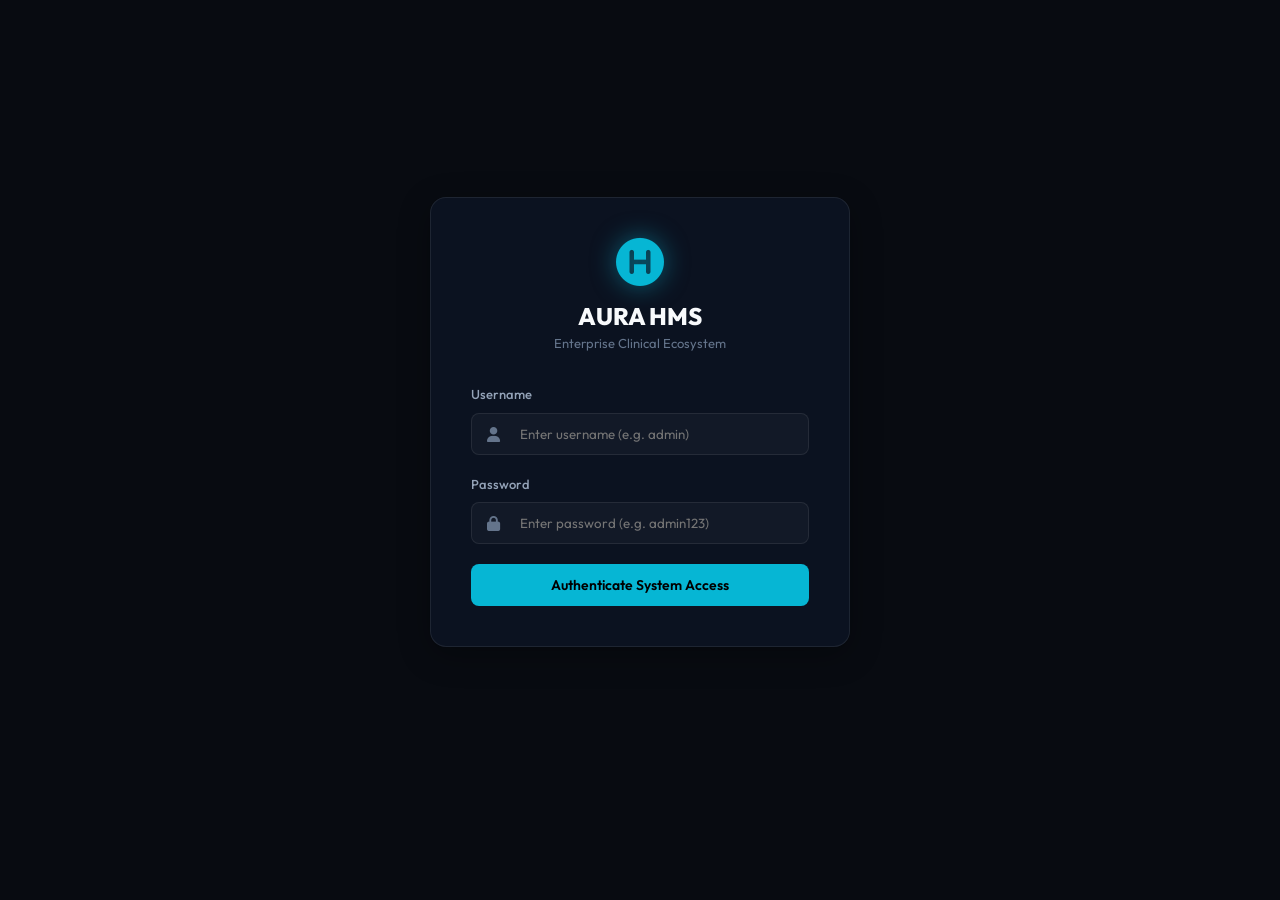
==== src/main/resources/static/index.html @ b3b83ad2 "git added" ====
<!DOCTYPE html>
<html lang="en">
<head>
    <meta charset="UTF-8">
    <meta name="viewport" content="width=device-width, initial-scale=1.0">
    <title>AURA - Next-Gen Enterprise Hospital Management Platform</title>
    <!-- Google Fonts -->
    <link rel="preconnect" href="https://fonts.googleapis.com">
    <link rel="preconnect" href="https://fonts.gstatic.com" crossorigin>
    <link href="https://fonts.googleapis.com/css2?family=Outfit:wght@300;400;500;600;700;800&family=Plus+Jakarta+Sans:wght@300;400;500;600;700&display=swap" rel="stylesheet">
    <!-- FontAwesome Icons -->
    <link rel="stylesheet" href="https://cdnjs.cloudflare.com/ajax/libs/font-awesome/6.4.0/css/all.min.css">
    <!-- Style Sheet -->
    <link rel="stylesheet" href="css/style.css">
</head>
<body class="dark-theme">
    
    <!-- App Container -->
    <div class="app-container">
        
        <!-- Sidebar Navigation -->
        <aside class="sidebar hidden">
            <div class="sidebar-header">
                <div class="logo">
                    <span class="logo-icon"><i class="fa-solid fa-circle-h"></i></span>
                    <span class="logo-text">AURA<span>HMS</span></span>
                </div>
            </div>
            
            <nav class="sidebar-nav">
                <div class="nav-section-label">General Operations</div>
                <a href="#dashboard" class="nav-item active" onclick="navigate('dashboard')">
                    <i class="fa-solid fa-chart-pie"></i> <span>Dashboard</span>
                </a>
                <a href="#patients" class="nav-item" onclick="navigate('patients')">
                    <i class="fa-solid fa-user-injured"></i> <span>Patient Registry</span>
                </a>
                <a href="#appointments" class="nav-item" onclick="navigate('appointments')">
                    <i class="fa-solid fa-calendar-check"></i> <span>Appointments</span>
                </a>
                
                <div class="nav-section-label">Clinical Core</div>
                <a href="#icu" class="nav-item" onclick="navigate('icu')">
                    <i class="fa-solid fa-heart-pulse"></i> <span>ICU & Vitals</span>
                    <span class="badge badge-pulse">LIVE</span>
                </a>
                <a href="#telemedicine" class="nav-item" onclick="navigate('telemedicine')">
                    <i class="fa-solid fa-video"></i> <span>Telemedicine</span>
                </a>
                <a href="#ot-suite" class="nav-item" onclick="navigate('ot-suite')">
                    <i class="fa-solid fa-syringe"></i> <span>Surgical Suite & OT</span>
                </a>
                <a href="#ambulance" class="nav-item" onclick="navigate('ambulance')">
                    <i class="fa-solid fa-truck-medical"></i> <span>Ambulance Dispatch</span>
                </a>
                <a href="#blood-bank" class="nav-item" onclick="navigate('blood-bank')">
                    <i class="fa-solid fa-droplet"></i> <span>Blood Bank Roster</span>
                </a>
                
                <div class="nav-section-label">AI & Analytics</div>
                <a href="#ai-hub" class="nav-item" onclick="navigate('ai-hub')">
                    <i class="fa-solid fa-brain"></i> <span>AI Health Assistant</span>
                </a>
                
                <div class="nav-section-label">Administration</div>
                <a href="#billing" class="nav-item" onclick="navigate('billing')">
                    <i class="fa-solid fa-file-invoice-dollar"></i> <span>Billing & Finance</span>
                </a>
                <a href="#inventory" class="nav-item" onclick="navigate('inventory')">
                    <i class="fa-solid fa-boxes-stacked"></i> <span>Inventory</span>
                </a>
                <a href="#clinicians" class="nav-item" onclick="navigate('clinicians')">
                    <i class="fa-solid fa-user-doctor"></i> <span>Staff & Clinicians</span>
                </a>
                <a href="#compliance" class="nav-item" onclick="navigate('compliance')">
                    <i class="fa-solid fa-shield-halved"></i> <span>Compliance Audits</span>
                </a>
            </nav>

            <div class="sidebar-footer">
                <div class="user-profile">
                    <div class="user-avatar">
                        <i class="fa-solid fa-user-shield"></i>
                    </div>
                    <div class="user-info">
                        <h4 id="user-display-name">Super Admin</h4>
                        <p id="user-display-role">ADMINISTRATOR</p>
                    </div>
                </div>
                <button class="btn btn-logout" onclick="logout()"><i class="fa-solid fa-right-from-bracket"></i> Logout</button>
            </div>
        </aside>

        <!-- Main Content Area -->
        <main class="main-content">
            
            <!-- Topbar Header -->
            <header class="topbar hidden">
                <div class="search-bar">
                    <i class="fa-solid fa-magnifying-glass"></i>
                    <input type="text" id="globalSearch" placeholder="Search patients, medical codes, or invoices..." oninput="handleGlobalSearch()">
                </div>
                
                <div class="topbar-actions">
                    <!-- Notifications -->
                    <div class="action-btn-container dropdown">
                        <button class="action-btn"><i class="fa-solid fa-bell"></i><span class="dot"></span></button>
                        <div class="dropdown-content notification-dropdown">
                            <h3>Notifications</h3>
                            <div class="notification-list">
                                <div class="notification-item">
                                    <div class="notif-icon warn"><i class="fa-solid fa-triangle-exclamation"></i></div>
                                    <div class="notif-details">
                                        <p>Critical: Stock item <strong>Amoxicillin 500mg</strong> below reorder level.</p>
                                        <span>2 mins ago</span>
                                    </div>
                                </div>
                                <div class="notification-item">
                                    <div class="notif-icon info"><i class="fa-solid fa-notes-medical"></i></div>
                                    <div class="notif-details">
                                        <p>New diagnosis note recorded for Patient ID <strong>P-1001</strong>.</p>
                                        <span>15 mins ago</span>
                                    </div>
                                </div>
                            </div>
                        </div>
                    </div>
                    
                    <!-- Language Selection -->
                    <button class="action-btn" title="Language Settings"><i class="fa-solid fa-earth-americas"></i></button>
                    <!-- Settings -->
                    <button class="action-btn" title="System Settings"><i class="fa-solid fa-sliders"></i></button>
                    
                    <!-- Date/Time widget -->
                    <div class="time-widget">
                        <span id="current-time">16:02</span>
                    </div>
                </div>
            </header>

            <!-- Dashboard Dynamic Panels Container -->
            <div id="content-pane" class="content-pane">
                
                <!-- LOGIN SCREEN (Overlay View) -->
                <div id="view-login" class="view-panel active-panel">
                    <div class="login-wrapper">
                        <div class="login-card glass-panel">
                            <div class="login-logo">
                                <i class="fa-solid fa-circle-h"></i>
                                <h2>AURA <span>HMS</span></h2>
                                <p>Enterprise Clinical Ecosystem</p>
                            </div>
                            <div id="login-error" class="alert alert-danger hidden"></div>
                            <form id="loginForm" onsubmit="handleLogin(event)">
                                <div class="form-group">
                                    <label for="username">Username</label>
                                    <div class="input-icon-wrapper">
                                        <i class="fa-solid fa-user"></i>
                                        <input type="text" id="username" placeholder="Enter username (e.g. admin)" required>
                                    </div>
                                </div>
                                <div class="form-group">
                                    <label for="password">Password</label>
                                    <div class="input-icon-wrapper">
                                        <i class="fa-solid fa-lock"></i>
                                        <input type="password" id="password" placeholder="Enter password (e.g. admin123)" required>
                                    </div>
                                </div>
                                <button type="submit" class="btn btn-primary btn-block">Authenticate System Access</button>
                            </form>
                        </div>
                    </div>
                </div>

                <!-- DASHBOARD VIEW -->
                <div id="view-dashboard" class="view-panel hidden">
                    <div class="page-title">
                        <h2>Analytics & Occupancy</h2>
                        <p>Real-time hospital statistics ledger</p>
                    </div>
                    
                    <!-- Analytics Grid -->
                    <div class="analytics-grid">
                        <div class="metric-card glass-panel border-cyan">
                            <div class="metric-icon"><i class="fa-solid fa-user-injured"></i></div>
                            <div class="metric-info">
                                <h3>Total Patients</h3>
                                <p id="dash-total-patients">3</p>
                            </div>
                        </div>
                        <div class="metric-card glass-panel border-violet">
                            <div class="metric-icon"><i class="fa-solid fa-user-md"></i></div>
                            <div class="metric-info">
                                <h3>Active Clinicians</h3>
                                <p id="dash-total-doctors">3</p>
                            </div>
                        </div>
                        <div class="metric-card glass-panel border-amber">
                            <div class="metric-icon"><i class="fa-solid fa-calendar-check"></i></div>
                            <div class="metric-info">
                                <h3>Appointments Today</h3>
                                <p id="dash-total-appts">3</p>
                            </div>
                        </div>
                        <div class="metric-card glass-panel border-emerald">
                            <div class="metric-icon"><i class="fa-solid fa-wallet"></i></div>
                            <div class="metric-info">
                                <h3>Settled Revenues</h3>
                                <p id="dash-total-revenue">$273.00</p>
                            </div>
                        </div>
                    </div>
                    
                    <!-- Live Hospital Charts Grid -->
                    <div class="dashboard-grid">
                        <!-- Left Panel: Occupancy details -->
                        <div class="card glass-panel">
                            <div class="card-header">
                                <h3>Bed & ICU Occupancy</h3>
                                <span class="badge badge-emerald">Real-time</span>
                            </div>
                            <div class="card-body">
                                <div class="occupancy-item">
                                    <div class="occupancy-info">
                                        <span>General Ward Beds</span>
                                        <span id="bed-ratio">42/60 Beds</span>
                                    </div>
                                    <div class="progress-bar-container">
                                        <div id="bed-progress" class="progress-bar bg-cyan" style="width: 70%;"></div>
                                    </div>
                                </div>
                                <div class="occupancy-item">
                                    <div class="occupancy-info">
                                        <span>Intensive Care Unit (ICU)</span>
                                        <span id="icu-ratio">14/20 Beds</span>
                                    </div>
                                    <div class="progress-bar-container">
                                        <div id="icu-progress" class="progress-bar bg-danger" style="width: 70%;"></div>
                                    </div>
                                </div>
                                <div class="occupancy-item">
                                    <div class="occupancy-info">
                                        <span>Operation Theaters Today</span>
                                        <span id="ot-ratio">5 active operations</span>
                                    </div>
                                    <div class="progress-bar-container">
                                        <div id="ot-progress" class="progress-bar bg-violet" style="width: 50%;"></div>
                                    </div>
                                </div>
                            </div>
                        </div>
                        
                        <!-- Right Panel: Disease Trends -->
                        <div class="card glass-panel">
                            <div class="card-header">
                                <h3>Disease Trends</h3>
                                <i class="fa-solid fa-chart-line"></i>
                            </div>
                            <div class="card-body">
                                <div class="disease-list" id="disease-trends-list">
                                    <!-- Rendered dynamically by JavaScript -->
                                </div>
                            </div>
                        </div>
                    </div>
                </div>

                <!-- PATIENT REGISTRY VIEW -->
                <div id="view-patients" class="view-panel hidden">
                    <div class="page-title">
                        <h2>Patient Registry</h2>
                        <p>Demographics and Complete Electronic Medical Records</p>
                    </div>
                    
                    <div class="split-view">
                        <!-- Left: Patient Grid List -->
                        <div class="list-section glass-panel">
                            <div class="section-actions">
                                <button class="btn btn-primary" onclick="showNewPatientForm()"><i class="fa-solid fa-plus"></i> New Patient</button>
                            </div>
                            <div class="table-container">
                                <table class="table" id="patientsTable">
                                    <thead>
                                        <tr>
                                            <th>Patient ID</th>
                                            <th>Name</th>
                                            <th>Gender</th>
                                            <th>Risk Level</th>
                                            <th>Action</th>
                                        </tr>
                                    </thead>
                                    <tbody>
                                        <!-- Javascript insertion -->
                                    </tbody>
                                </table>
                            </div>
                        </div>
                        
                        <!-- Right: Selected Patient details (or Add form) -->
                        <div class="details-section glass-panel" id="patientDetailsPane">
                            <div class="details-empty">
                                <i class="fa-solid fa-id-card"></i>
                                <p>Select a patient record to view the digital timeline and clinical records.</p>
                            </div>
                        </div>
                    </div>
                </div>

                <!-- APPOINTMENTS VIEW -->
                <div id="view-appointments" class="view-panel hidden">
                    <div class="page-title">
                        <h2>Appointment Ledger & Queue</h2>
                        <p>Dynamic token booking and queue schedules</p>
                    </div>
                    
                    <div class="split-view">
                        <!-- Left: List -->
                        <div class="list-section glass-panel">
                            <div class="section-actions">
                                <button class="btn btn-primary" onclick="showBookAppointmentForm()"><i class="fa-solid fa-plus"></i> Book Appointment</button>
                            </div>
                            <div class="table-container">
                                <table class="table" id="appointmentsTable">
                                    <thead>
                                        <tr>
                                            <th>Token</th>
                                            <th>Apt Num</th>
                                            <th>Patient</th>
                                            <th>Doctor</th>
                                            <th>Wait Time</th>
                                            <th>Status</th>
                                            <th>Action</th>
                                        </tr>
                                    </thead>
                                    <tbody>
                                        <!-- Javascript insertion -->
                                    </tbody>
                                </table>
                            </div>
                        </div>
                        
                        <!-- Right: Action Panel -->
                        <div class="details-section glass-panel" id="appointmentActionsPane">
                            <div class="details-empty">
                                <i class="fa-solid fa-clock-rotate-left"></i>
                                <p>Select an appointment to configure token positions, status updates, or start consultation rounds.</p>
                            </div>
                        </div>
                    </div>
                </div>

                <!-- ICU & VITALS VIEW -->
                <div id="view-icu" class="view-panel hidden">
                    <div class="page-title">
                        <h2>Critical Patient ICU Monitoring</h2>
                        <p>Automated real-time vitals streams and alert system</p>
                    </div>
                    
                    <div class="icu-grid">
                        <!-- ICU Bed Card 1 -->
                        <div class="icu-bed-card glass-panel alert-pulse" id="icu-bed-1">
                            <div class="icu-header">
                                <h3>Bed ICU-01 (Robert Chen)</h3>
                                <span class="badge badge-danger">CRITICAL ALERT</span>
                            </div>
                            <div class="icu-vitals-display">
                                <div class="vital-metric">
                                    <span class="lbl">Heart Rate</span>
                                    <span class="val text-danger" id="vital-hr-1">112 bpm</span>
                                    <i class="fa-solid fa-heart-pulse icon-vital"></i>
                                </div>
                                <div class="vital-metric">
                                    <span class="lbl">SpO2 (Oxygen)</span>
                                    <span class="val text-cyan" id="vital-spo2-1">94%</span>
                                    <i class="fa-solid fa-wind icon-vital"></i>
                                </div>
                                <div class="vital-metric">
                                    <span class="lbl">Blood Pressure</span>
                                    <span class="val" id="vital-bp-1">138/85</span>
                                    <i class="fa-solid fa-gauge-simple icon-vital"></i>
                                </div>
                            </div>
                            <div class="icu-footer">
                                <p><i class="fa-solid fa-circle-exclamation"></i> Systolic spikes observed. Infusion adjustments recommended.</p>
                            </div>
                        </div>
                        
                        <!-- ICU Bed Card 2 -->
                        <div class="icu-bed-card glass-panel" id="icu-bed-2">
                            <div class="icu-header">
                                <h3>Bed ICU-02 (Elena Rostova)</h3>
                                <span class="badge badge-emerald">Stable</span>
                            </div>
                            <div class="icu-vitals-display">
                                <div class="vital-metric">
                                    <span class="lbl">Heart Rate</span>
                                    <span class="val text-emerald" id="vital-hr-2">78 bpm</span>
                                    <i class="fa-solid fa-heart-pulse icon-vital"></i>
                                </div>
                                <div class="vital-metric">
                                    <span class="lbl">SpO2 (Oxygen)</span>
                                    <span class="val text-cyan" id="vital-spo2-2">99%</span>
                                    <i class="fa-solid fa-wind icon-vital"></i>
                                </div>
                                <div class="vital-metric">
                                    <span class="lbl">Blood Pressure</span>
                                    <span class="val" id="vital-bp-2">122/80</span>
                                    <i class="fa-solid fa-gauge-simple icon-vital"></i>
                                </div>
                            </div>
                            <div class="icu-footer">
                                <p><i class="fa-solid fa-circle-check"></i> Standard recovery patterns. Patient is responsive.</p>
                            </div>
                        </div>
                    </div>
                </div>

                <!-- TELEMEDICINE VIEW -->
                <div id="view-telemedicine" class="view-panel hidden">
                    <div class="page-title">
                        <h2>Telemedicine Video Consultation</h2>
                        <p>Simulate remote patient clinical consults</p>
                    </div>
                    
                    <div class="telemed-grid">
                        <div class="video-window glass-panel">
                            <div class="video-container main-feed">
                                <div class="video-label">Doctor Stream</div>
                                <i class="fa-solid fa-user-md placeholder-video"></i>
                            </div>
                            <div class="video-container secondary-feed">
                                <div class="video-label">Remote Patient (Elena Rostova)</div>
                                <i class="fa-solid fa-user placeholder-video"></i>
                            </div>
                            <div class="video-controls">
                                <button class="video-action"><i class="fa-solid fa-microphone"></i></button>
                                <button class="video-action"><i class="fa-solid fa-video"></i></button>
                                <button class="video-action hangup"><i class="fa-solid fa-phone-slash"></i></button>
                            </div>
                        </div>
                        <div class="chat-notes glass-panel">
                            <h3>Consultation Notes</h3>
                            <textarea id="telemed-clinical-notes" placeholder="Write prescription instructions, dosage plans or diagnosis notes during call..."></textarea>
                            <button class="btn btn-primary" onclick="submitTelemedPrescription()">Create Digital EHR Entry</button>
                        </div>
                    </div>
                </div>

                <!-- AI ASSISTANT VIEW -->
                <div id="view-ai-hub" class="view-panel hidden">
                    <div class="page-title">
                        <h2>AURA AI Clinical Hub</h2>
                        <p>Intelligent triage algorithms and decision supports</p>
                    </div>
                    
                    <div class="ai-hub-grid">
                        <!-- AI Symptom Triage -->
                        <div class="card glass-panel border-violet">
                            <div class="card-header">
                                <h3>Symptom Checker & Triage</h3>
                            </div>
                            <div class="card-body">
                                <div class="form-group">
                                    <label for="ai-symptom-input">Input clinical observations / symptoms</label>
                                    <textarea id="ai-symptom-input" placeholder="Example: patient reports a fever, dry cough, sore throat and difficulty swallowing..."></textarea>
                                </div>
                                <button class="btn btn-ai" onclick="runAiSymptomCheck()"><i class="fa-solid fa-wand-magic-sparkles"></i> Evaluate Conditions</button>
                                
                                <div id="symptom-result-pane" class="ai-result-pane hidden">
                                    <!-- Render dynamically -->
                                </div>
                            </div>
                        </div>
                        
                        <!-- AI Cardiovascular & Diabetic Risk Prediction -->
                        <div class="card glass-panel border-violet">
                            <div class="card-header">
                                <h3>Health Score & Chronic Risk Predictor</h3>
                            </div>
                            <div class="card-body">
                                <div class="form-group inline-row">
                                    <div>
                                        <label for="ai-risk-bmi">BMI Value</label>
                                        <input type="number" step="0.1" id="ai-risk-bmi" value="31.2">
                                    </div>
                                    <div>
                                        <label for="ai-risk-bp">BP (systolic/diastolic)</label>
                                        <input type="text" id="ai-risk-bp" value="142/90">
                                    </div>
                                </div>
                                <div class="form-group inline-row">
                                    <div>
                                        <label for="ai-risk-sugar">Glucose Level (mg/dL)</label>
                                        <input type="number" id="ai-risk-sugar" value="130">
                                    </div>
                                    <div>
                                        <label for="ai-risk-age">Age (Years)</label>
                                        <input type="number" id="ai-risk-age" value="62">
                                    </div>
                                </div>
                                <button class="btn btn-ai" onclick="runAiRiskPrediction()"><i class="fa-solid fa-brain"></i> Predict Risks</button>
                                
                                <div id="risk-result-pane" class="ai-result-pane hidden">
                                    <!-- Render dynamically -->
                                </div>
                            </div>
                        </div>

                        <!-- Drug-Drug Interaction Warnings -->
                        <div class="card glass-panel border-violet span-2">
                            <div class="card-header">
                                <h3>Drug-Drug Interaction Checker</h3>
                            </div>
                            <div class="card-body">
                                <div class="form-group">
                                    <label>Add Medicines to test Interaction warnings</label>
                                    <div class="med-inputs">
                                        <input type="text" class="med-input-field" placeholder="Medicine 1 (e.g. Ibuprofen)">
                                        <input type="text" class="med-input-field" placeholder="Medicine 2 (e.g. Aspirin)">
                                        <input type="text" class="med-input-field" placeholder="Medicine 3 (optional, e.g. Warfarin)">
                                    </div>
                                </div>
                                <button class="btn btn-ai" onclick="runDrugInteractionCheck()"><i class="fa-solid fa-circle-exclamation"></i> Verify Interactions</button>
                                
                                <div id="interaction-result-pane" class="ai-result-pane hidden">
                                    <!-- Render dynamically -->
                                </div>
                            </div>
                        </div>
                    </div>
                </div>

                <!-- BILLING & FINANCE VIEW -->
                <div id="view-billing" class="view-panel hidden">
                    <div class="page-title">
                        <h2>Billing & Cashless Insurance Claims</h2>
                        <p>Audit payments, invoices, and policy clearances</p>
                    </div>
                    
                    <div class="split-view">
                        <!-- Left: List -->
                        <div class="list-section glass-panel">
                            <div class="section-actions">
                                <button class="btn btn-primary" onclick="showCreateInvoiceForm()"><i class="fa-solid fa-plus"></i> Generate Invoice</button>
                            </div>
                            <div class="table-container">
                                <table class="table" id="invoicesTable">
                                    <thead>
                                        <tr>
                                            <th>Invoice</th>
                                            <th>Patient</th>
                                            <th>Date</th>
                                            <th>Amount</th>
                                            <th>Status</th>
                                            <th>Action</th>
                                        </tr>
                                    </thead>
                                    <tbody>
                                        <!-- Javascript insertion -->
                                    </tbody>
                                </table>
                            </div>
                        </div>
                        
                        <!-- Right: Invoice actions -->
                        <div class="details-section glass-panel" id="invoiceDetailsPane">
                            <div class="details-empty">
                                <i class="fa-solid fa-receipt"></i>
                                <p>Select an invoice to record payments, trigger cashless claims audits, or print transactions.</p>
                            </div>
                        </div>
                    </div>
                </div>

                <!-- INVENTORY VIEW -->
                <div id="view-inventory" class="view-panel hidden">
                    <div class="page-title">
                        <h2>Clinical Stock & Pharmacy Inventory</h2>
                        <p>Track stocks, category levels and replenish thresholds</p>
                    </div>
                    
                    <div class="glass-panel">
                        <div class="section-actions">
                            <button class="btn btn-primary" onclick="showAddInventoryForm()"><i class="fa-solid fa-plus"></i> Add Inventory Stock</button>
                        </div>
                        <div class="table-container">
                            <table class="table" id="inventoryTable">
                                <thead>
                                    <tr>
                                        <th>Code</th>
                                        <th>Item Name</th>
                                        <th>Category</th>
                                        <th>Available Stock</th>
                                        <th>Reorder Level</th>
                                        <th>Unit Cost</th>
                                        <th>Status Alert</th>
                                        <th>Action</th>
                                    </tr>
                                </thead>
                                <tbody>
                                    <!-- Javascript insertion -->
                                </tbody>
                            </table>
                        </div>
                    </div>
                </div>

                <!-- COMPLIANCE & AUDIT VIEW -->
                <div id="view-compliance" class="view-panel hidden">
                    <div class="page-title">
                        <h2>Compliance Audits & Activity Ledger</h2>
                        <p>HIPAA activity traces and electronic consent records</p>
                    </div>
                    
                    <div class="glass-panel">
                        <div class="section-actions">
                            <button class="btn btn-secondary" onclick="loadAuditLogs()"><i class="fa-solid fa-arrows-rotate"></i> Refresh Logs</button>
                        </div>
                        <div class="audit-timeline" id="auditLogsTimeline">
                            <!-- Javascript insertion -->
                        </div>
                    </div>
                </div>

            </div>
        </main>
    </div>

    <!-- JavaScript Bundle -->
    <script src="js/app.js"></script>
</body>
</html>
---- src/main/resources/static/css/style.css ----
/* ==========================================================================
   AURA DESIGN SYSTEM & STYLE SPECIFICATIONS (GLASSMORPHISM DARK-THEME)
   ========================================================================== */

:root {
    --bg-dark: #080b11;
    --bg-card: rgba(15, 23, 42, 0.65);
    --border-color: rgba(255, 255, 255, 0.08);
    --text-primary: #f8fafc;
    --text-secondary: #94a3b8;
    --text-muted: #64748b;
    
    /* Neon Glow Color Tokens */
    --neon-cyan: #06b6d4;
    --neon-violet: #8b5cf6;
    --neon-emerald: #10b981;
    --neon-amber: #f59e0b;
    --neon-rose: #f43f5e;
    
    /* Fonts */
    --font-primary: 'Outfit', sans-serif;
    --font-secondary: 'Plus Jakarta Sans', sans-serif;
    
    /* Layout */
    --sidebar-width: 280px;
    --header-height: 70px;
    --border-radius: 16px;
    --transition: all 0.3s cubic-bezier(0.4, 0, 0.2, 1);
}

* {
    margin: 0;
    padding: 0;
    box-sizing: border-box;
}

body {
    background-color: var(--bg-dark);
    color: var(--text-primary);
    font-family: var(--font-primary);
    font-size: 15px;
    line-height: 1.5;
    overflow-x: hidden;
    height: 100vh;
}

/* App Layout Structure */
.app-container {
    display: flex;
    width: 100vw;
    height: 100vh;
}

/* Sidebar Navigation */
.sidebar {
    width: var(--sidebar-width);
    background: rgba(10, 15, 30, 0.85);
    backdrop-filter: blur(16px);
    border-right: 1px solid var(--border-color);
    display: flex;
    flex-direction: column;
    flex-shrink: 0;
    z-index: 10;
}

.sidebar-header {
    height: var(--header-height);
    display: flex;
    align-items: center;
    padding: 0 24px;
    border-bottom: 1px solid var(--border-color);
}

.logo {
    display: flex;
    align-items: center;
    gap: 12px;
    font-size: 22px;
    font-weight: 800;
    letter-spacing: -0.5px;
    color: var(--text-primary);
}

.logo-icon i {
    color: var(--neon-cyan);
    filter: drop-shadow(0 0 8px rgba(6, 182, 212, 0.6));
}

.logo-text span {
    color: var(--neon-cyan);
    font-weight: 500;
    font-size: 13px;
    margin-left: 4px;
    border: 1px solid var(--neon-cyan);
    padding: 2px 6px;
    border-radius: 4px;
}

.sidebar-nav {
    flex: 1;
    padding: 24px 16px;
    overflow-y: auto;
}

.nav-section-label {
    font-family: var(--font-secondary);
    font-size: 11px;
    font-weight: 700;
    text-transform: uppercase;
    color: var(--text-muted);
    letter-spacing: 1px;
    margin: 20px 0 10px 12px;
}

.nav-item {
    display: flex;
    align-items: center;
    gap: 14px;
    padding: 12px 16px;
    color: var(--text-secondary);
    text-decoration: none;
    border-radius: 10px;
    margin-bottom: 4px;
    font-weight: 500;
    transition: var(--transition);
    position: relative;
}

.nav-item i {
    font-size: 18px;
    width: 20px;
    text-align: center;
    transition: var(--transition);
}

.nav-item:hover {
    color: var(--text-primary);
    background: rgba(255, 255, 255, 0.04);
}

.nav-item.active {
    color: var(--text-primary);
    background: rgba(6, 182, 212, 0.15);
    border: 1px solid rgba(6, 182, 212, 0.3);
    box-shadow: 0 0 15px rgba(6, 182, 212, 0.1);
}

.nav-item.active i {
    color: var(--neon-cyan);
    filter: drop-shadow(0 0 4px rgba(6, 182, 212, 0.8));
}

.badge {
    position: absolute;
    right: 16px;
    font-size: 10px;
    font-weight: 700;
    padding: 2px 6px;
    border-radius: 4px;
}

.badge-pulse {
    background: rgba(244, 63, 94, 0.2);
    color: var(--neon-rose);
    border: 1px solid rgba(244, 63, 94, 0.4);
    animation: pulse 1.5s infinite;
}

.sidebar-footer {
    padding: 20px;
    border-top: 1px solid var(--border-color);
    background: rgba(5, 8, 20, 0.5);
}

.user-profile {
    display: flex;
    align-items: center;
    gap: 12px;
    margin-bottom: 16px;
}

.user-avatar {
    width: 42px;
    height: 42px;
    border-radius: 50%;
    background: rgba(6, 182, 212, 0.15);
    border: 1px solid rgba(6, 182, 212, 0.3);
    display: flex;
    align-items: center;
    justify-content: center;
    color: var(--neon-cyan);
    font-size: 18px;
}

.user-info h4 {
    font-size: 14px;
    font-weight: 600;
    color: var(--text-primary);
}

.user-info p {
    font-size: 11px;
    color: var(--text-muted);
    font-weight: 600;
    letter-spacing: 0.5px;
}

/* Main Content Wrapper */
.main-content {
    flex: 1;
    display: flex;
    flex-direction: column;
    height: 100vh;
    overflow: hidden;
}

/* Topbar Header */
.topbar {
    height: var(--header-height);
    background: rgba(10, 15, 30, 0.45);
    backdrop-filter: blur(12px);
    border-bottom: 1px solid var(--border-color);
    display: flex;
    align-items: center;
    justify-content: space-between;
    padding: 0 32px;
    flex-shrink: 0;
}

.search-bar {
    display: flex;
    align-items: center;
    background: rgba(255, 255, 255, 0.04);
    border: 1px solid var(--border-color);
    padding: 8px 16px;
    border-radius: 10px;
    width: 380px;
    gap: 12px;
    transition: var(--transition);
}

.search-bar:focus-within {
    border-color: rgba(6, 182, 212, 0.5);
    box-shadow: 0 0 10px rgba(6, 182, 212, 0.15);
}

.search-bar i {
    color: var(--text-muted);
}

.search-bar input {
    background: none;
    border: none;
    color: var(--text-primary);
    width: 100%;
    outline: none;
    font-family: var(--font-primary);
}

.topbar-actions {
    display: flex;
    align-items: center;
    gap: 14px;
}

.action-btn {
    width: 40px;
    height: 40px;
    border-radius: 10px;
    border: 1px solid var(--border-color);
    background: rgba(255, 255, 255, 0.04);
    color: var(--text-secondary);
    display: flex;
    align-items: center;
    justify-content: center;
    cursor: pointer;
    transition: var(--transition);
    position: relative;
}

.action-btn:hover {
    color: var(--text-primary);
    background: rgba(255, 255, 255, 0.08);
}

.action-btn .dot {
    position: absolute;
    top: 10px;
    right: 10px;
    width: 6px;
    height: 6px;
    background-color: var(--neon-rose);
    border-radius: 50%;
    box-shadow: 0 0 8px var(--neon-rose);
}

.time-widget {
    background: rgba(255, 255, 255, 0.04);
    border: 1px solid var(--border-color);
    padding: 8px 16px;
    border-radius: 10px;
    font-family: var(--font-secondary);
    font-weight: 600;
    color: var(--neon-cyan);
}

/* Dropdown styling */
.dropdown {
    position: relative;
}

.dropdown-content {
    position: absolute;
    top: 50px;
    right: 0;
    width: 320px;
    background: #0f172a;
    border: 1px solid var(--border-color);
    border-radius: var(--border-radius);
    padding: 16px;
    display: none;
    box-shadow: 0 10px 25px rgba(0, 0, 0, 0.5);
    z-index: 20;
}

.dropdown:hover .dropdown-content {
    display: block;
}

.dropdown-content h3 {
    font-size: 14px;
    border-bottom: 1px solid var(--border-color);
    padding-bottom: 8px;
    margin-bottom: 12px;
}

.notification-list {
    display: flex;
    flex-direction: column;
    gap: 12px;
}

.notification-item {
    display: flex;
    gap: 12px;
    font-size: 13px;
}

.notif-icon {
    width: 30px;
    height: 30px;
    border-radius: 6px;
    display: flex;
    align-items: center;
    justify-content: center;
    flex-shrink: 0;
}

.notif-icon.warn {
    background: rgba(245, 158, 11, 0.15);
    color: var(--neon-amber);
}

.notif-icon.info {
    background: rgba(6, 182, 212, 0.15);
    color: var(--neon-cyan);
}

.notif-details p {
    color: var(--text-primary);
}

.notif-details span {
    font-size: 11px;
    color: var(--text-muted);
}

/* Content Container Panels */
.content-pane {
    flex: 1;
    padding: 32px;
    overflow-y: auto;
    position: relative;
}

.view-panel {
    transition: opacity 0.3s ease-in-out;
}

.hidden {
    display: none !important;
}

/* Glass Panels & Cards */
.glass-panel {
    background: var(--bg-card);
    backdrop-filter: blur(12px);
    border: 1px solid var(--border-color);
    border-radius: var(--border-radius);
    padding: 24px;
    box-shadow: 0 8px 32px 0 rgba(0, 0, 0, 0.3);
}

.card-header {
    display: flex;
    align-items: center;
    justify-content: space-between;
    margin-bottom: 20px;
}

.card-header h3 {
    font-size: 18px;
    font-weight: 600;
}

/* Neon Borders */
.border-cyan { border-top: 3px solid var(--neon-cyan); }
.border-violet { border-top: 3px solid var(--neon-violet); }
.border-emerald { border-top: 3px solid var(--neon-emerald); }
.border-amber { border-top: 3px solid var(--neon-amber); }

/* Metric Cards */
.analytics-grid {
    display: grid;
    grid-template-columns: repeat(4, 1fr);
    gap: 20px;
    margin-bottom: 24px;
}

.metric-card {
    display: flex;
    align-items: center;
    gap: 20px;
    transition: var(--transition);
}

.metric-card:hover {
    transform: translateY(-4px);
    box-shadow: 0 12px 30px rgba(0, 0, 0, 0.4);
}

.metric-icon {
    width: 52px;
    height: 52px;
    border-radius: 12px;
    background: rgba(255, 255, 255, 0.04);
    border: 1px solid var(--border-color);
    display: flex;
    align-items: center;
    justify-content: center;
    font-size: 24px;
}

.border-cyan .metric-icon { color: var(--neon-cyan); }
.border-violet .metric-icon { color: var(--neon-violet); }
.border-amber .metric-icon { color: var(--neon-amber); }
.border-emerald .metric-icon { color: var(--neon-emerald); }

.metric-info h3 {
    font-size: 13px;
    color: var(--text-secondary);
    font-weight: 500;
    margin-bottom: 4px;
}

.metric-info p {
    font-size: 24px;
    font-weight: 700;
}

/* Dashboard Grid Layout */
.dashboard-grid {
    display: grid;
    grid-template-columns: 3fr 2fr;
    gap: 20px;
}

.occupancy-item {
    margin-bottom: 16px;
}

.occupancy-info {
    display: flex;
    justify-content: space-between;
    font-size: 14px;
    font-weight: 500;
    margin-bottom: 8px;
}

.progress-bar-container {
    height: 8px;
    background: rgba(255, 255, 255, 0.05);
    border-radius: 4px;
    overflow: hidden;
}

.progress-bar {
    height: 100%;
    border-radius: 4px;
}

.bg-cyan { background-color: var(--neon-cyan); }
.bg-danger { background-color: var(--neon-rose); }
.bg-violet { background-color: var(--neon-violet); }

/* Split Views */
.split-view {
    display: grid;
    grid-template-columns: 3fr 2fr;
    gap: 24px;
    height: calc(100vh - 180px);
}

.list-section {
    display: flex;
    flex-direction: column;
    overflow: hidden;
}

.details-section {
    overflow-y: auto;
    border: 1px solid var(--border-color);
}

.section-actions {
    margin-bottom: 20px;
    display: flex;
    justify-content: flex-end;
}

.table-container {
    flex: 1;
    overflow-y: auto;
}

.table {
    width: 100%;
    border-collapse: collapse;
    text-align: left;
}

.table th, .table td {
    padding: 14px;
    border-bottom: 1px solid var(--border-color);
    font-size: 14px;
}

.table th {
    font-family: var(--font-secondary);
    font-weight: 600;
    color: var(--text-muted);
    font-size: 12px;
    text-transform: uppercase;
    letter-spacing: 0.5px;
}

.table tbody tr {
    cursor: pointer;
    transition: var(--transition);
}

.table tbody tr:hover {
    background: rgba(255, 255, 255, 0.02);
}

/* Status Badges */
.badge-danger { background: rgba(244, 63, 94, 0.15); color: var(--neon-rose); border: 1px solid rgba(244, 63, 94, 0.3); }
.badge-emerald { background: rgba(16, 185, 129, 0.15); color: var(--neon-emerald); border: 1px solid rgba(16, 185, 129, 0.3); }
.badge-amber { background: rgba(245, 158, 11, 0.15); color: var(--neon-amber); border: 1px solid rgba(245, 158, 11, 0.3); }
.badge-cyan { background: rgba(6, 182, 212, 0.15); color: var(--neon-cyan); border: 1px solid rgba(6, 182, 212, 0.3); }

/* Details view empty state */
.details-empty {
    display: flex;
    flex-direction: column;
    align-items: center;
    justify-content: center;
    height: 100%;
    color: var(--text-muted);
    text-align: center;
    gap: 16px;
    padding: 32px;
}

.details-empty i {
    font-size: 48px;
    color: var(--text-muted);
}

/* Buttons */
.btn {
    padding: 10px 20px;
    border-radius: 8px;
    border: none;
    font-family: var(--font-primary);
    font-weight: 600;
    font-size: 14px;
    cursor: pointer;
    transition: var(--transition);
    display: inline-flex;
    align-items: center;
    gap: 8px;
}

.btn-primary {
    background: var(--neon-cyan);
    color: #000;
}

.btn-primary:hover {
    background: #22d3ee;
    box-shadow: 0 0 15px rgba(6, 182, 212, 0.4);
}

.btn-secondary {
    background: rgba(255, 255, 255, 0.05);
    color: var(--text-primary);
    border: 1px solid var(--border-color);
}

.btn-secondary:hover {
    background: rgba(255, 255, 255, 0.1);
}

.btn-ai {
    background: var(--neon-violet);
    color: #fff;
    box-shadow: 0 0 15px rgba(139, 92, 246, 0.3);
}

.btn-ai:hover {
    background: #a78bfa;
    box-shadow: 0 0 20px rgba(139, 92, 246, 0.6);
}

.btn-logout {
    background: rgba(244, 63, 94, 0.1);
    color: var(--neon-rose);
    border: 1px solid rgba(244, 63, 94, 0.2);
    width: 100%;
    justify-content: center;
}

.btn-logout:hover {
    background: rgba(244, 63, 94, 0.2);
}

.btn-block {
    width: 100%;
    justify-content: center;
    padding: 12px;
}

/* Forms & Groups */
.form-group {
    margin-bottom: 20px;
}

.form-group.inline-row {
    display: grid;
    grid-template-columns: 1fr 1fr;
    gap: 16px;
}

label {
    display: block;
    font-size: 13px;
    font-weight: 500;
    color: var(--text-secondary);
    margin-bottom: 8px;
}

input[type="text"], input[type="password"], input[type="number"], select, textarea {
    width: 100%;
    padding: 12px 16px;
    background: rgba(255, 255, 255, 0.03);
    border: 1px solid var(--border-color);
    border-radius: 8px;
    color: var(--text-primary);
    outline: none;
    font-family: var(--font-primary);
    transition: var(--transition);
}

input:focus, select:focus, textarea:focus {
    border-color: rgba(6, 182, 212, 0.5);
    box-shadow: 0 0 10px rgba(6, 182, 212, 0.1);
}

textarea {
    resize: none;
    height: 120px;
}

/* Input Icon Wrappers */
.input-icon-wrapper {
    position: relative;
}

.input-icon-wrapper i {
    position: absolute;
    left: 16px;
    top: 50%;
    transform: translateY(-50%);
    color: var(--text-muted);
}

.input-icon-wrapper input {
    padding-left: 48px;
}

/* Login Card Overlay styling */
.login-wrapper {
    display: flex;
    align-items: center;
    justify-content: center;
    min-height: calc(100vh - 120px);
}

.login-card {
    width: 420px;
    padding: 40px;
}

.login-logo {
    text-align: center;
    margin-bottom: 32px;
}

.login-logo i {
    font-size: 48px;
    color: var(--neon-cyan);
    margin-bottom: 12px;
    filter: drop-shadow(0 0 12px rgba(6, 182, 212, 0.5));
}

.login-logo h2 {
    font-size: 24px;
    font-weight: 800;
}

.login-logo p {
    color: var(--text-muted);
    font-size: 13px;
}

.alert {
    padding: 12px 16px;
    border-radius: 8px;
    margin-bottom: 20px;
    font-size: 13px;
}

.alert-danger {
    background: rgba(244, 63, 94, 0.1);
    color: var(--neon-rose);
    border: 1px solid rgba(244, 63, 94, 0.2);
}

/* AI Clinical Hub */
.ai-hub-grid {
    display: grid;
    grid-template-columns: 1fr 1fr;
    gap: 24px;
}

.span-2 {
    grid-column: span 2;
}

.ai-result-pane {
    margin-top: 20px;
    padding: 16px;
    background: rgba(139, 92, 246, 0.05);
    border: 1px solid rgba(139, 92, 246, 0.2);
    border-radius: 8px;
    font-size: 14px;
}

.med-inputs {
    display: flex;
    gap: 12px;
}

/* ICU Patient Displays */
.icu-grid {
    display: grid;
    grid-template-columns: 1fr 1fr;
    gap: 24px;
}

.icu-bed-card {
    display: flex;
    flex-direction: column;
    gap: 20px;
    transition: var(--transition);
}

.icu-bed-card:hover {
    border-color: rgba(6, 182, 212, 0.3);
}

.icu-vitals-display {
    display: grid;
    grid-template-columns: repeat(3, 1fr);
    gap: 16px;
}

.vital-metric {
    background: rgba(255, 255, 255, 0.02);
    border: 1px solid var(--border-color);
    padding: 16px;
    border-radius: 12px;
    display: flex;
    flex-direction: column;
    gap: 8px;
    position: relative;
}

.vital-metric .lbl {
    font-size: 11px;
    font-weight: 600;
    color: var(--text-muted);
    text-transform: uppercase;
}

.vital-metric .val {
    font-size: 22px;
    font-weight: 700;
}

.icon-vital {
    position: absolute;
    right: 16px;
    top: 16px;
    font-size: 18px;
    color: var(--text-muted);
}

.text-danger { color: var(--neon-rose) !important; }
.text-emerald { color: var(--neon-emerald) !important; }
.text-cyan { color: var(--neon-cyan) !important; }

/* Telemedicine Video grid */
.telemed-grid {
    display: grid;
    grid-template-columns: 3fr 2fr;
    gap: 24px;
}

.video-window {
    height: 480px;
    position: relative;
    border-radius: var(--border-radius);
    overflow: hidden;
}

.video-container {
    background: #050811;
    display: flex;
    align-items: center;
    justify-content: center;
    border: 1px solid var(--border-color);
}

.main-feed {
    width: 100%;
    height: 100%;
}

.secondary-feed {
    position: absolute;
    top: 24px;
    right: 24px;
    width: 180px;
    height: 120px;
    border-radius: 8px;
    box-shadow: 0 4px 15px rgba(0,0,0,0.5);
    z-index: 5;
}

.placeholder-video {
    font-size: 48px;
    color: var(--text-muted);
}

.secondary-feed .placeholder-video {
    font-size: 24px;
}

.video-label {
    position: absolute;
    bottom: 8px;
    left: 8px;
    font-size: 11px;
    background: rgba(0,0,0,0.6);
    padding: 2px 6px;
    border-radius: 4px;
}

.video-controls {
    position: absolute;
    bottom: 24px;
    left: 50%;
    transform: translateX(-50%);
    display: flex;
    gap: 12px;
    z-index: 5;
}

.video-action {
    width: 44px;
    height: 44px;
    border-radius: 50%;
    border: none;
    background: rgba(255,255,255,0.15);
    color: #fff;
    font-size: 16px;
    cursor: pointer;
    display: flex;
    align-items: center;
    justify-content: center;
    transition: var(--transition);
}

.video-action:hover {
    background: rgba(255,255,255,0.3);
}

.video-action.hangup {
    background: var(--neon-rose);
}

.video-action.hangup:hover {
    background: #ff4d6d;
}

.chat-notes {
    display: flex;
    flex-direction: column;
    gap: 20px;
}

.chat-notes textarea {
    flex: 1;
}

/* Compliance timelines */
.audit-timeline {
    display: flex;
    flex-direction: column;
    gap: 16px;
    max-height: 550px;
    overflow-y: auto;
    padding-right: 8px;
}

.audit-card {
    background: rgba(255,255,255,0.02);
    border: 1px solid var(--border-color);
    border-left: 3px solid var(--neon-cyan);
    padding: 16px;
    border-radius: 8px;
    display: flex;
    justify-content: space-between;
    align-items: center;
}

.audit-meta {
    display: flex;
    flex-direction: column;
    gap: 4px;
}

.audit-meta .act {
    font-weight: 700;
    font-size: 14px;
}

.audit-meta .usr {
    font-size: 12px;
    color: var(--text-secondary);
}

.audit-time {
    text-align: right;
    font-size: 12px;
    color: var(--text-muted);
}

/* Animations */
@keyframes pulse {
    0% { transform: scale(1); opacity: 0.9; }
    50% { transform: scale(1.05); opacity: 1; }
    100% { transform: scale(1); opacity: 0.9; }
}

.alert-pulse {
    animation: alertBorder 2s infinite alternate;
}

@keyframes alertBorder {
    0% { border-color: rgba(244, 63, 94, 0.2); box-shadow: 0 0 10px rgba(244, 63, 94, 0.1); }
    100% { border-color: rgba(244, 63, 94, 0.7); box-shadow: 0 0 20px rgba(244, 63, 94, 0.35); }
}

.patient-timeline {
    margin-top: 20px;
    position: relative;
    padding-left: 20px;
    border-left: 1px solid var(--border-color);
}

.timeline-event {
    margin-bottom: 20px;
    position: relative;
}

.timeline-event::before {
    content: '';
    position: absolute;
    left: -25px;
    top: 4px;
    width: 9px;
    height: 9px;
    background-color: var(--neon-cyan);
    border-radius: 50%;
    box-shadow: 0 0 6px var(--neon-cyan);
}

.timeline-event .date {
    font-size: 11px;
    color: var(--text-muted);
    font-weight: 600;
}

.timeline-event .title {
    font-weight: 600;
    font-size: 14px;
    margin: 2px 0;
}

.timeline-event .desc {
    font-size: 13px;
    color: var(--text-secondary);
}
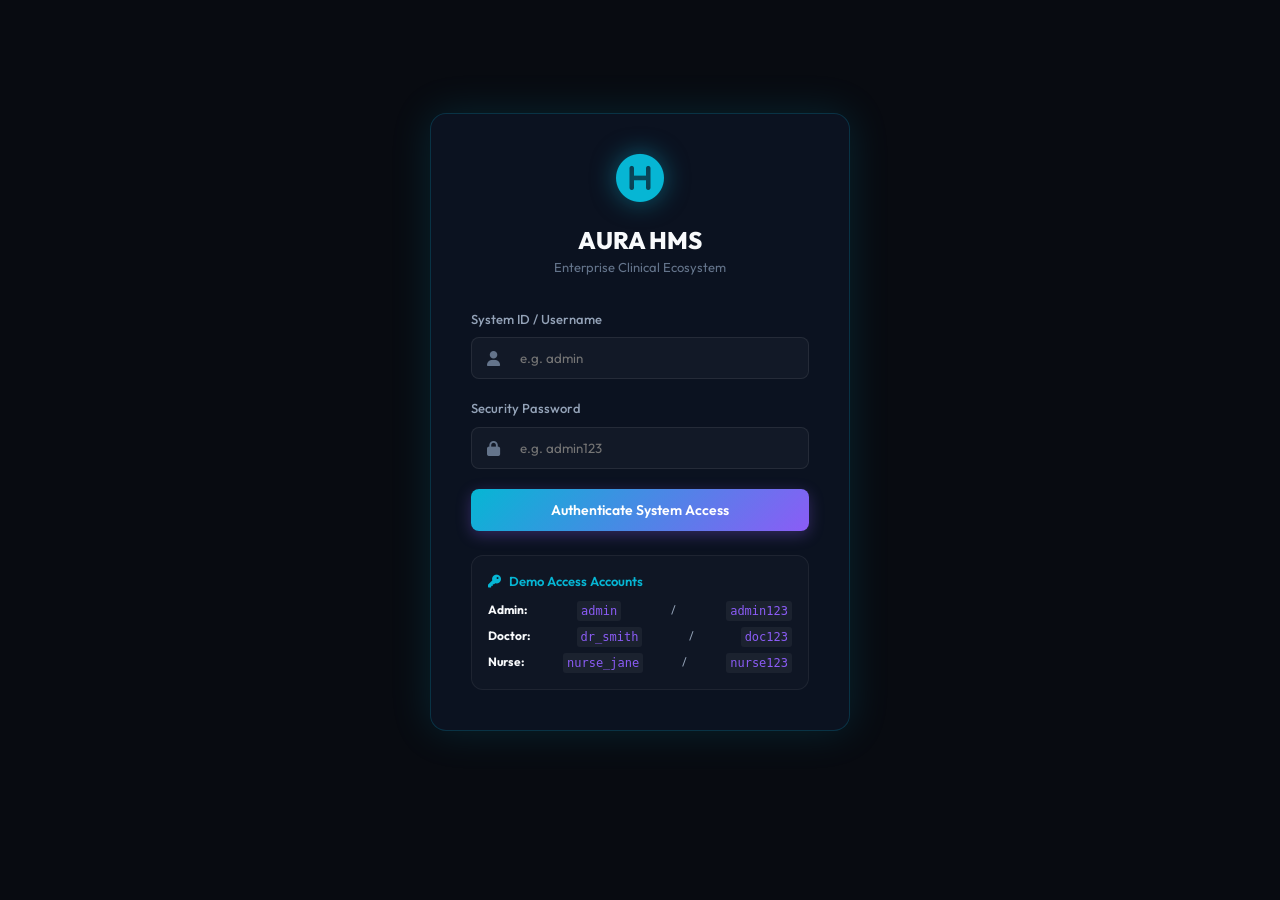
==== commit abbd29a1: "Fix database seeding, overhaul UI design to premium theme, implement missing core views, and untrack" ====
--- a/src/main/resources/static/index.html
+++ b/src/main/resources/static/index.html
@@ -144,30 +144,45 @@
                 <!-- LOGIN SCREEN (Overlay View) -->
                 <div id="view-login" class="view-panel active-panel">
                     <div class="login-wrapper">
-                        <div class="login-card glass-panel">
+                        <div class="login-card glass-panel glow-card">
                             <div class="login-logo">
-                                <i class="fa-solid fa-circle-h"></i>
+                                <div class="logo-glow-container">
+                                    <i class="fa-solid fa-circle-h logo-glow-icon"></i>
+                                </div>
                                 <h2>AURA <span>HMS</span></h2>
                                 <p>Enterprise Clinical Ecosystem</p>
                             </div>
                             <div id="login-error" class="alert alert-danger hidden"></div>
                             <form id="loginForm" onsubmit="handleLogin(event)">
                                 <div class="form-group">
-                                    <label for="username">Username</label>
+                                    <label for="username">System ID / Username</label>
                                     <div class="input-icon-wrapper">
                                         <i class="fa-solid fa-user"></i>
-                                        <input type="text" id="username" placeholder="Enter username (e.g. admin)" required>
-                                    </div>
-                                </div>
-                                <div class="form-group">
-                                    <label for="password">Password</label>
+                                        <input type="text" id="username" placeholder="e.g. admin" required>
+                                    </div>
+                                </div>
+                                <div class="form-group">
+                                    <label for="password">Security Password</label>
                                     <div class="input-icon-wrapper">
                                         <i class="fa-solid fa-lock"></i>
-                                        <input type="password" id="password" placeholder="Enter password (e.g. admin123)" required>
-                                    </div>
-                                </div>
-                                <button type="submit" class="btn btn-primary btn-block">Authenticate System Access</button>
+                                        <input type="password" id="password" placeholder="e.g. admin123" required>
+                                    </div>
+                                </div>
+                                <button type="submit" class="btn btn-primary btn-block glow-btn">Authenticate System Access</button>
                             </form>
+                            
+                            <!-- Credentials Helper Panel -->
+                            <div class="login-hint-panel">
+                                <div class="hint-header">
+                                    <i class="fa-solid fa-key"></i>
+                                    <span>Demo Access Accounts</span>
+                                </div>
+                                <div class="hint-body">
+                                    <div class="hint-row"><strong>Admin:</strong> <span>admin</span> / <span>admin123</span></div>
+                                    <div class="hint-row"><strong>Doctor:</strong> <span>dr_smith</span> / <span>doc123</span></div>
+                                    <div class="hint-row"><strong>Nurse:</strong> <span>nurse_jane</span> / <span>nurse123</span></div>
+                                </div>
+                            </div>
                         </div>
                     </div>
                 </div>
@@ -622,6 +637,273 @@
                     </div>
                 </div>
 
+                <!-- SURGICAL SUITE & OT VIEW -->
+                <div id="view-ot-suite" class="view-panel hidden">
+                    <div class="page-title">
+                        <h2>Surgical Suite & Operation Theater</h2>
+                        <p>Real-time surgery schedules, active theater bookings, and anesthesiology details</p>
+                    </div>
+                    <div class="split-view">
+                        <div class="list-section glass-panel">
+                            <div class="section-actions">
+                                <h3 class="section-subtitle">Active Schedule</h3>
+                            </div>
+                            <div class="table-container">
+                                <table class="table" id="surgeriesTable">
+                                    <thead>
+                                        <tr>
+                                            <th>Code</th>
+                                            <th>Patient</th>
+                                            <th>Surgeon</th>
+                                            <th>Theater</th>
+                                            <th>Anesthesia</th>
+                                            <th>Date</th>
+                                            <th>Status</th>
+                                            <th>Actions</th>
+                                        </tr>
+                                    </thead>
+                                    <tbody id="surgeriesTableBody">
+                                        <!-- Dynamic JS content -->
+                                    </tbody>
+                                </table>
+                            </div>
+                        </div>
+                        <div class="details-section glass-panel">
+                            <h3 class="section-subtitle">Schedule New Surgery</h3>
+                            <form id="scheduleSurgeryForm" onsubmit="handleScheduleSurgery(event)" class="modern-form">
+                                <div class="form-group">
+                                    <label for="surg-patient-id">Patient</label>
+                                    <select id="surg-patient-id" required class="form-control">
+                                        <option value="">Select Patient</option>
+                                    </select>
+                                </div>
+                                <div class="form-group">
+                                    <label for="surg-surgeon-id">Surgeon</label>
+                                    <select id="surg-surgeon-id" required class="form-control">
+                                        <option value="">Select Surgeon</option>
+                                    </select>
+                                </div>
+                                <div class="form-group">
+                                    <label for="surg-date">Surgery Date</label>
+                                    <input type="date" id="surg-date" required class="form-control">
+                                </div>
+                                <div class="form-group">
+                                    <label for="surg-theater">Theater Room</label>
+                                    <select id="surg-theater" required class="form-control">
+                                        <option value="OT-01">OT-01 (Cardiovascular)</option>
+                                        <option value="OT-02">OT-02 (Neuro/Orthopedics)</option>
+                                        <option value="OT-03">OT-03 (General Surgery)</option>
+                                    </select>
+                                </div>
+                                <div class="form-group">
+                                    <label for="surg-anesthesia">Anesthesia Type</label>
+                                    <select id="surg-anesthesia" required class="form-control">
+                                        <option value="General Anesthesia">General Anesthesia</option>
+                                        <option value="Local Anesthesia">Local Anesthesia</option>
+                                        <option value="Regional Anesthesia">Regional Anesthesia</option>
+                                        <option value="Epidural Anesthesia">Epidural Anesthesia</option>
+                                    </select>
+                                </div>
+                                <button type="submit" class="btn btn-primary btn-block">Schedule Surgery Procedure</button>
+                            </form>
+                        </div>
+                    </div>
+                </div>
+
+                <!-- AMBULANCE DISPATCH VIEW -->
+                <div id="view-ambulance" class="view-panel hidden">
+                    <div class="page-title">
+                        <h2>Ambulance Dispatch & Fleet</h2>
+                        <p>Real-time telemetry, driver status, and priority emergency dispatch</p>
+                    </div>
+                    <div class="split-view">
+                        <div class="list-section glass-panel">
+                            <div class="section-actions">
+                                <h3 class="section-subtitle">Active Emergency Fleet</h3>
+                            </div>
+                            <div class="ambulance-grid" id="ambulanceGrid">
+                                <!-- Dynamic Ambulance Cards -->
+                            </div>
+                        </div>
+                        <div class="details-section glass-panel">
+                            <h3 class="section-subtitle">Add Fleet Vehicle</h3>
+                            <form id="registerAmbulanceForm" onsubmit="handleRegisterAmbulance(event)" class="modern-form">
+                                <div class="form-group">
+                                    <label for="amb-vehicle-number">Vehicle Number</label>
+                                    <input type="text" id="amb-vehicle-number" placeholder="e.g. AMB-904 (leave empty for auto)" class="form-control">
+                                </div>
+                                <div class="form-group">
+                                    <label for="amb-driver-name">Driver Full Name</label>
+                                    <input type="text" id="amb-driver-name" required placeholder="e.g. John Miller" class="form-control">
+                                </div>
+                                <div class="form-group">
+                                    <label for="amb-driver-phone">Driver Contact Phone</label>
+                                    <input type="text" id="amb-driver-phone" required placeholder="e.g. 555-0944" class="form-control">
+                                </div>
+                                <div class="form-group">
+                                    <label for="amb-fuel">Initial Fuel Level (%)</label>
+                                    <input type="number" id="amb-fuel" value="100" min="0" max="100" class="form-control">
+                                </div>
+                                <button type="submit" class="btn btn-primary btn-block">Register Vehicle & Driver</button>
+                            </form>
+                        </div>
+                    </div>
+                </div>
+
+                <!-- BLOOD BANK VIEW -->
+                <div id="view-blood-bank" class="view-panel hidden">
+                    <div class="page-title">
+                        <h2>Blood Bank Stock & Roster</h2>
+                        <p>Track critical blood group reserves, donor history, and log blood donations</p>
+                    </div>
+                    
+                    <!-- Blood Group Stocks Summary -->
+                    <div class="blood-reserves-grid" id="bloodReservesGrid">
+                        <!-- Dynamic Blood group cards with stock levels -->
+                    </div>
+                    
+                    <div class="split-view" style="margin-top: 24px;">
+                        <div class="list-section glass-panel">
+                            <div class="section-actions">
+                                <h3 class="section-subtitle">Donor Ledger</h3>
+                            </div>
+                            <div class="table-container">
+                                <table class="table" id="donorsTable">
+                                    <thead>
+                                        <tr>
+                                            <th>Donor Name</th>
+                                            <th>Blood Group</th>
+                                            <th>Last Donated</th>
+                                            <th>Phone</th>
+                                            <th>Volume (mL)</th>
+                                        </tr>
+                                    </thead>
+                                    <tbody id="donorsTableBody">
+                                        <!-- Dynamic JS content -->
+                                    </tbody>
+                                </table>
+                            </div>
+                        </div>
+                        <div class="details-section glass-panel">
+                            <h3 class="section-subtitle">Register Donation</h3>
+                            <form id="registerDonorForm" onsubmit="handleRegisterDonor(event)" class="modern-form">
+                                <div class="form-group">
+                                    <label for="donor-name">Donor Name</label>
+                                    <input type="text" id="donor-name" required placeholder="e.g. Sarah Connor" class="form-control">
+                                </div>
+                                <div class="form-group">
+                                    <label for="donor-blood-group">Blood Group</label>
+                                    <select id="donor-blood-group" required class="form-control">
+                                        <option value="A+">A+</option>
+                                        <option value="A-">A-</option>
+                                        <option value="B+">B+</option>
+                                        <option value="B-">B-</option>
+                                        <option value="AB+">AB+</option>
+                                        <option value="AB-">AB-</option>
+                                        <option value="O+">O+</option>
+                                        <option value="O-">O-</option>
+                                    </select>
+                                </div>
+                                <div class="form-group">
+                                    <label for="donor-phone">Contact Number</label>
+                                    <input type="text" id="donor-phone" required placeholder="e.g. 555-7815" class="form-control">
+                                </div>
+                                <div class="form-group">
+                                    <label for="donor-volume">Volume Donated (mL)</label>
+                                    <input type="number" id="donor-volume" value="450" required min="100" max="1000" class="form-control">
+                                </div>
+                                <button type="submit" class="btn btn-primary btn-block">Record Donation Entry</button>
+                            </form>
+                        </div>
+                    </div>
+                </div>
+
+                <!-- CLINICIANS VIEW -->
+                <div id="view-clinicians" class="view-panel hidden">
+                    <div class="page-title">
+                        <h2>Staff & Clinicians Directory</h2>
+                        <p>Hospital specialists, department scheduling, and consultation configurations</p>
+                    </div>
+                    <div class="split-view">
+                        <div class="list-section glass-panel">
+                            <div class="section-actions">
+                                <h3 class="section-subtitle">Clinician Roster</h3>
+                            </div>
+                            <div class="table-container">
+                                <table class="table" id="doctorsTable">
+                                    <thead>
+                                        <tr>
+                                            <th>Code</th>
+                                            <th>Doctor Name</th>
+                                            <th>Specialization</th>
+                                            <th>Department</th>
+                                            <th>Degree</th>
+                                            <th>Weekly Schedule</th>
+                                            <th>Consult Fee</th>
+                                        </tr>
+                                    </thead>
+                                    <tbody id="doctorsTableBody">
+                                        <!-- Dynamic JS content -->
+                                    </tbody>
+                                </table>
+                            </div>
+                        </div>
+                        <div class="details-section glass-panel">
+                            <h3 class="section-subtitle">Add Clinician</h3>
+                            <form id="addDoctorForm" onsubmit="handleAddDoctor(event)" class="modern-form">
+                                <div class="form-group inline-row">
+                                    <div>
+                                        <label for="doc-first-name">First Name</label>
+                                        <input type="text" id="doc-first-name" required placeholder="Sarah" class="form-control">
+                                    </div>
+                                    <div>
+                                        <label for="doc-last-name">Last Name</label>
+                                        <input type="text" id="doc-last-name" required placeholder="Smith" class="form-control">
+                                    </div>
+                                </div>
+                                <div class="form-group">
+                                    <label for="doc-specialization">Specialization</label>
+                                    <input type="text" id="doc-specialization" required placeholder="e.g. Cardiology" class="form-control">
+                                </div>
+                                <div class="form-group">
+                                    <label for="doc-qualification">Qualification</label>
+                                    <input type="text" id="doc-qualification" required placeholder="e.g. MD, FACC" class="form-control">
+                                </div>
+                                <div class="form-group inline-row">
+                                    <div>
+                                        <label for="doc-experience">Experience (Years)</label>
+                                        <input type="number" id="doc-experience" required min="0" class="form-control">
+                                    </div>
+                                    <div>
+                                        <label for="doc-fee">Consultation Fee ($)</label>
+                                        <input type="number" id="doc-fee" required min="0" step="0.01" class="form-control">
+                                    </div>
+                                </div>
+                                <div class="form-group">
+                                    <label for="doc-department">Department</label>
+                                    <select id="doc-department" required class="form-control">
+                                        <option value="Cardiology">Cardiology</option>
+                                        <option value="Pediatrics">Pediatrics</option>
+                                        <option value="General Medicine">General Medicine</option>
+                                        <option value="Neurology">Neurology</option>
+                                        <option value="Orthopedics">Orthopedics</option>
+                                        <option value="Surgery">Surgery</option>
+                                    </select>
+                                </div>
+                                <div class="form-group">
+                                    <label for="doc-weekly">Weekly Availability</label>
+                                    <input type="text" id="doc-weekly" value="Mon-Fri: 09:00 - 17:00" required class="form-control">
+                                </div>
+                                <div class="form-group">
+                                    <label for="doc-daily">Shift Timing</label>
+                                    <input type="text" id="doc-daily" value="Morning: 09:00 - 13:00" required class="form-control">
+                                </div>
+                                <button type="submit" class="btn btn-primary btn-block">Add Staff Member</button>
+                            </form>
+                        </div>
+                    </div>
+                </div>
+
             </div>
         </main>
     </div>
--- a/src/main/resources/static/css/style.css
+++ b/src/main/resources/static/css/style.css
@@ -1044,3 +1044,297 @@
     font-size: 13px;
     color: var(--text-secondary);
 }
+
+/* ==========================================================================
+   PREMIUM REDESIGN & NEW COMPONENT STYLES
+   ========================================================================== */
+
+/* Login Glow & Hint Panel */
+.glow-card {
+    position: relative;
+    border: 1px solid rgba(6, 182, 212, 0.2) !important;
+    box-shadow: 0 0 40px rgba(6, 182, 212, 0.15) !important;
+    transition: var(--transition);
+}
+.glow-card:hover {
+    box-shadow: 0 0 50px rgba(6, 182, 212, 0.25) !important;
+    border-color: rgba(6, 182, 212, 0.4) !important;
+}
+
+.logo-glow-container {
+    display: inline-flex;
+    align-items: center;
+    justify-content: center;
+    margin-bottom: 8px;
+    animation: floatGlow 3s ease-in-out infinite;
+}
+
+.logo-glow-icon {
+    font-size: 52px;
+    color: var(--neon-cyan);
+    filter: drop-shadow(0 0 16px rgba(6, 182, 212, 0.8));
+}
+
+@keyframes floatGlow {
+    0% { transform: translateY(0px); filter: drop-shadow(0 0 8px rgba(6, 182, 212, 0.4)); }
+    50% { transform: translateY(-8px); filter: drop-shadow(0 0 20px rgba(6, 182, 212, 0.8)); }
+    100% { transform: translateY(0px); filter: drop-shadow(0 0 8px rgba(6, 182, 212, 0.4)); }
+}
+
+.glow-btn {
+    background: linear-gradient(135deg, var(--neon-cyan), var(--neon-violet)) !important;
+    border: none !important;
+    font-weight: 600;
+    color: white;
+    cursor: pointer;
+    box-shadow: 0 4px 15px rgba(139, 92, 246, 0.3);
+    transition: var(--transition);
+}
+.glow-btn:hover {
+    transform: translateY(-2px);
+    box-shadow: 0 6px 20px rgba(6, 182, 212, 0.5), 0 0 10px rgba(139, 92, 246, 0.4);
+}
+.glow-btn:active {
+    transform: translateY(0);
+}
+
+.login-hint-panel {
+    margin-top: 24px;
+    padding: 16px;
+    background: rgba(255, 255, 255, 0.02);
+    border: 1px solid rgba(255, 255, 255, 0.06);
+    border-radius: 12px;
+}
+
+.hint-header {
+    display: flex;
+    align-items: center;
+    gap: 8px;
+    font-size: 13px;
+    font-weight: 600;
+    color: var(--neon-cyan);
+    margin-bottom: 10px;
+}
+
+.hint-body {
+    display: flex;
+    flex-direction: column;
+    gap: 6px;
+    font-size: 12px;
+}
+
+.hint-row {
+    display: flex;
+    justify-content: space-between;
+    color: var(--text-secondary);
+}
+
+.hint-row strong {
+    color: var(--text-primary);
+}
+
+.hint-row span {
+    font-family: monospace;
+    background: rgba(255, 255, 255, 0.05);
+    padding: 1px 4px;
+    border-radius: 3px;
+    color: var(--neon-violet);
+}
+
+/* Form Styles */
+.modern-form {
+    display: flex;
+    flex-direction: column;
+    gap: 16px;
+}
+
+.form-control {
+    width: 100%;
+    background: rgba(255, 255, 255, 0.03);
+    border: 1px solid var(--border-color);
+    padding: 10px 14px;
+    border-radius: 8px;
+    color: var(--text-primary);
+    font-family: var(--font-primary);
+    font-size: 14px;
+    transition: var(--transition);
+}
+.form-control:focus {
+    outline: none;
+    border-color: var(--neon-cyan);
+    box-shadow: 0 0 10px rgba(6, 182, 212, 0.25);
+    background: rgba(255, 255, 255, 0.05);
+}
+
+.form-group select.form-control option {
+    background-color: var(--bg-dark);
+    color: var(--text-primary);
+}
+
+.section-subtitle {
+    font-size: 16px;
+    font-weight: 600;
+    color: var(--text-primary);
+    margin-bottom: 16px;
+}
+
+/* Ambulance View Styles */
+.ambulance-grid {
+    display: grid;
+    grid-template-columns: repeat(auto-fill, minmax(280px, 1fr));
+    gap: 20px;
+    margin-top: 12px;
+}
+
+.ambulance-card {
+    background: rgba(15, 23, 42, 0.4);
+    border: 1px solid var(--border-color);
+    border-radius: 12px;
+    padding: 20px;
+    transition: var(--transition);
+    position: relative;
+    overflow: hidden;
+}
+.ambulance-card:hover {
+    transform: translateY(-4px);
+    border-color: rgba(6, 182, 212, 0.3);
+    box-shadow: 0 8px 24px rgba(0, 0, 0, 0.2);
+}
+
+.ambulance-card-header {
+    display: flex;
+    justify-content: space-between;
+    align-items: center;
+    margin-bottom: 16px;
+}
+
+.ambulance-card-header h3 {
+    font-size: 16px;
+    font-weight: 700;
+    color: var(--text-primary);
+}
+
+.ambulance-icon-badge {
+    font-size: 20px;
+    color: var(--neon-rose);
+    filter: drop-shadow(0 0 6px rgba(244, 63, 94, 0.4));
+}
+
+.ambulance-details {
+    display: flex;
+    flex-direction: column;
+    gap: 8px;
+    font-size: 13px;
+    color: var(--text-secondary);
+    margin-bottom: 16px;
+}
+
+.ambulance-details p {
+    display: flex;
+    align-items: center;
+    gap: 8px;
+}
+
+.ambulance-details i {
+    width: 16px;
+    text-align: center;
+    color: var(--neon-cyan);
+}
+
+.fuel-indicator {
+    margin-bottom: 16px;
+}
+
+.fuel-label-row {
+    display: flex;
+    justify-content: space-between;
+    font-size: 11px;
+    color: var(--text-muted);
+    margin-bottom: 4px;
+}
+
+.fuel-bar-container {
+    height: 6px;
+    background: rgba(255, 255, 255, 0.05);
+    border-radius: 3px;
+    overflow: hidden;
+}
+
+.fuel-bar {
+    height: 100%;
+    border-radius: 3px;
+    transition: width 0.5s ease-in-out;
+}
+
+.fuel-green { background: var(--neon-emerald); }
+.fuel-yellow { background: var(--neon-amber); }
+.fuel-red { background: var(--neon-rose); }
+
+.ambulance-actions {
+    display: flex;
+    gap: 8px;
+}
+
+.ambulance-actions button {
+    flex: 1;
+    font-size: 12px;
+    padding: 8px;
+}
+
+/* Blood Bank View Styles */
+.blood-reserves-grid {
+    display: grid;
+    grid-template-columns: repeat(8, 1fr);
+    gap: 12px;
+}
+
+@media (max-width: 1200px) {
+    .blood-reserves-grid {
+        grid-template-columns: repeat(4, 1fr);
+    }
+}
+@media (max-width: 600px) {
+    .blood-reserves-grid {
+        grid-template-columns: repeat(2, 1fr);
+    }
+}
+
+.blood-reserve-card {
+    background: rgba(15, 23, 42, 0.5);
+    border: 1px solid var(--border-color);
+    border-top: 3px solid var(--neon-rose);
+    border-radius: 12px;
+    padding: 16px;
+    text-align: center;
+    display: flex;
+    flex-direction: column;
+    align-items: center;
+    gap: 8px;
+    transition: var(--transition);
+}
+.blood-reserve-card:hover {
+    transform: translateY(-2px);
+    box-shadow: 0 4px 15px rgba(244, 63, 94, 0.15);
+}
+
+.blood-group-label {
+    font-size: 20px;
+    font-weight: 800;
+    color: var(--neon-rose);
+    text-shadow: 0 0 10px rgba(244, 63, 94, 0.4);
+}
+
+.blood-volume {
+    font-size: 15px;
+    font-weight: 600;
+    color: var(--text-primary);
+}
+
+.blood-donor-badge {
+    background: rgba(244, 63, 94, 0.1);
+    color: var(--neon-rose);
+    border: 1px solid rgba(244, 63, 94, 0.3);
+    padding: 2px 6px;
+    border-radius: 4px;
+    font-weight: bold;
+}
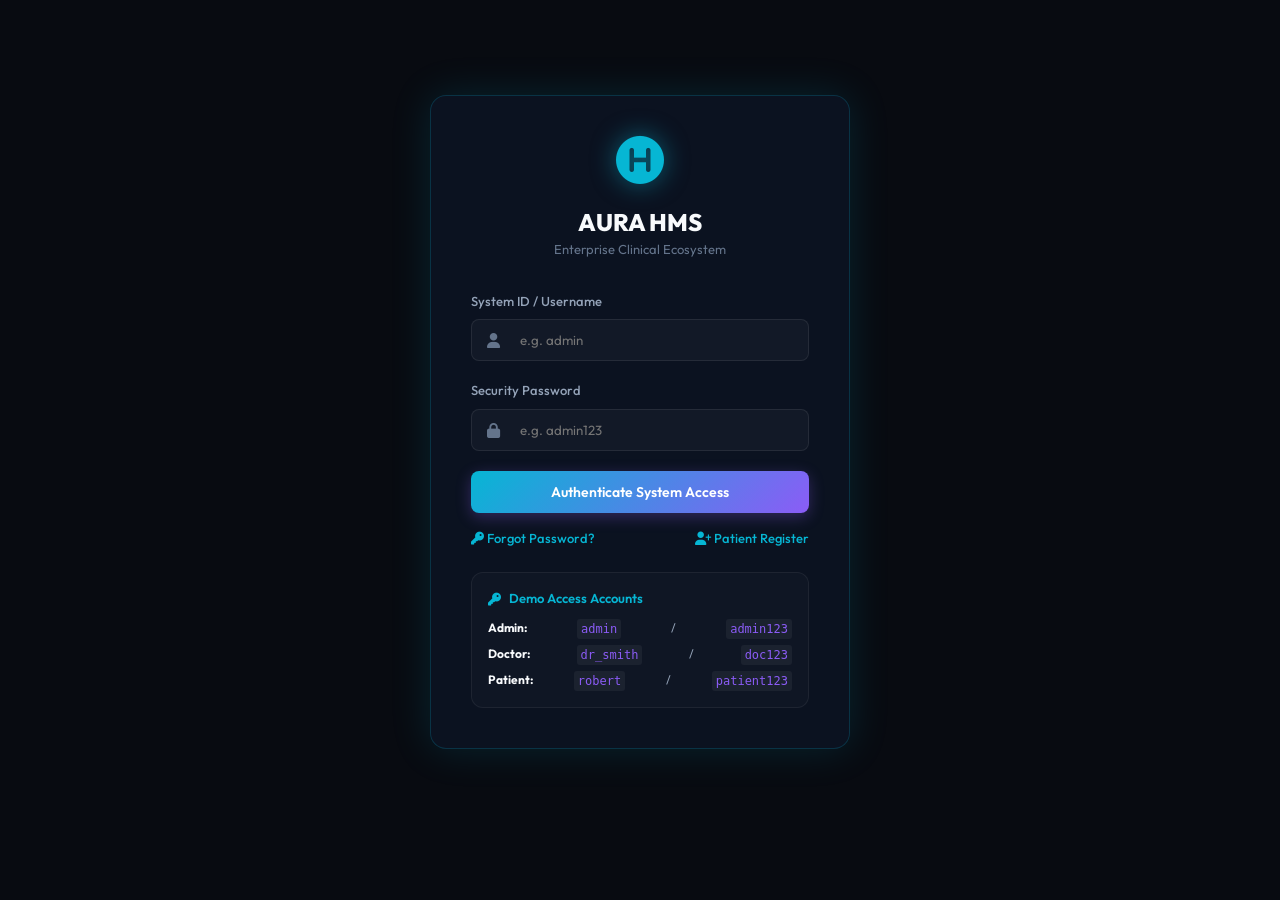
==== commit ea7d51ab: "commited" ====
--- a/src/main/resources/static/index.html
+++ b/src/main/resources/static/index.html
@@ -75,6 +75,30 @@
                 <a href="#compliance" class="nav-item" onclick="navigate('compliance')">
                     <i class="fa-solid fa-shield-halved"></i> <span>Compliance Audits</span>
                 </a>
+                
+                <!-- Patient Portal Section -->
+                <div class="nav-section-label patient-only hidden">Patient Portal</div>
+                <a href="#patient-dashboard" class="nav-item patient-only hidden" onclick="navigate('patient-dashboard')">
+                    <i class="fa-solid fa-hospital-user"></i> <span>My Profile & EHR</span>
+                </a>
+                <a href="#patient-services" class="nav-item patient-only hidden" onclick="navigate('patient-services')">
+                    <i class="fa-solid fa-notes-medical"></i> <span>Book Services</span>
+                </a>
+                <a href="#patient-store" class="nav-item patient-only hidden" onclick="navigate('patient-store')">
+                    <i class="fa-solid fa-cart-shopping"></i> <span>Medicine Store</span>
+                </a>
+
+                <!-- Admin/Doctor Core -->
+                <div class="nav-section-label admin-only hidden">Admin Operations</div>
+                <a href="#user-approval" class="nav-item admin-only hidden" onclick="navigate('user-approval')">
+                    <i class="fa-solid fa-user-check"></i> <span>Pending Approvals</span>
+                </a>
+                <a href="#store-orders" class="nav-item admin-only hidden" onclick="navigate('store-orders')">
+                    <i class="fa-solid fa-clipboard-list"></i> <span>Store Orders</span>
+                </a>
+                <a href="#bed-bookings" class="nav-item admin-only hidden" onclick="navigate('bed-bookings')">
+                    <i class="fa-solid fa-bed"></i> <span>Bed Bookings</span>
+                </a>
             </nav>
 
             <div class="sidebar-footer">
@@ -171,6 +195,11 @@
                                 <button type="submit" class="btn btn-primary btn-block glow-btn">Authenticate System Access</button>
                             </form>
                             
+                            <div style="display:flex; justify-content:space-between; margin-top:16px; font-size:13px; font-weight:500;">
+                                <a href="#" onclick="event.preventDefault(); navigate('forgot-password');" style="color:var(--neon-cyan); text-decoration:none;"><i class="fa-solid fa-key"></i> Forgot Password?</a>
+                                <a href="#" onclick="event.preventDefault(); navigate('patient-registration');" style="color:var(--neon-cyan); text-decoration:none;"><i class="fa-solid fa-user-plus"></i> Patient Register</a>
+                            </div>
+                            
                             <!-- Credentials Helper Panel -->
                             <div class="login-hint-panel">
                                 <div class="hint-header">
@@ -180,9 +209,256 @@
                                 <div class="hint-body">
                                     <div class="hint-row"><strong>Admin:</strong> <span>admin</span> / <span>admin123</span></div>
                                     <div class="hint-row"><strong>Doctor:</strong> <span>dr_smith</span> / <span>doc123</span></div>
-                                    <div class="hint-row"><strong>Nurse:</strong> <span>nurse_jane</span> / <span>nurse123</span></div>
-                                </div>
-                            </div>
+                                    <div class="hint-row"><strong>Patient:</strong> <span>robert</span> / <span>patient123</span></div>
+                                </div>
+                            </div>
+                        </div>
+                    </div>
+                </div>
+
+                <!-- FORGOT PASSWORD VIEW -->
+                <div id="view-forgot-password" class="view-panel hidden">
+                    <div class="login-wrapper">
+                        <div class="login-card glass-panel glow-card">
+                            <div class="login-logo">
+                                <div class="logo-glow-container">
+                                    <i class="fa-solid fa-key logo-glow-icon"></i>
+                                </div>
+                                <h2>Reset Password</h2>
+                                <p>Verify Registered Aadhaar Identity</p>
+                            </div>
+                            <div id="forgot-error" class="alert alert-danger hidden"></div>
+                            <div id="forgot-success" class="alert alert-success hidden"></div>
+                            <form id="forgotForm" onsubmit="handleForgotPassword(event)">
+                                <div class="form-group">
+                                    <label for="forgot-username">System Username</label>
+                                    <div class="input-icon-wrapper">
+                                        <i class="fa-solid fa-user"></i>
+                                        <input type="text" id="forgot-username" placeholder="e.g. robert" required>
+                                    </div>
+                                </div>
+                                <div class="form-group">
+                                    <label for="forgot-aadhaar">Aadhaar Card Number (12 Digits)</label>
+                                    <div class="input-icon-wrapper">
+                                        <i class="fa-solid fa-id-card"></i>
+                                        <input type="text" id="forgot-aadhaar" placeholder="e.g. 123456789012" required pattern="\d{12}">
+                                    </div>
+                                </div>
+                                <button type="submit" class="btn btn-primary btn-block glow-btn">Verify Registered Account</button>
+                            </form>
+                            
+                            <!-- Reset Password sub-form -->
+                            <form id="resetForm" onsubmit="handleResetPassword(event)" class="hidden" style="margin-top:20px;">
+                                <div class="form-group">
+                                    <label for="reset-new-password">Enter New Password</label>
+                                    <div class="input-icon-wrapper">
+                                        <i class="fa-solid fa-lock"></i>
+                                        <input type="password" id="reset-new-password" placeholder="Min 6 characters" required>
+                                    </div>
+                                </div>
+                                <button type="submit" class="btn btn-primary btn-block glow-btn" style="background:var(--neon-emerald); box-shadow:0 0 10px rgba(16,185,129,0.3)">Update Security Password</button>
+                            </form>
+                            
+                            <div style="text-align:center; margin-top:20px; font-size:13px;">
+                                <a href="#" onclick="event.preventDefault(); navigate('login')" style="color:var(--text-secondary); text-decoration:none;"><i class="fa-solid fa-arrow-left"></i> Back to Login</a>
+                            </div>
+                        </div>
+                    </div>
+                </div>
+
+                <!-- PATIENT REGISTRATION VIEW -->
+                <div id="view-patient-registration" class="view-panel hidden">
+                    <div class="login-wrapper" style="max-width: 900px; padding: 20px 0; display:block; margin: 40px auto;">
+                        <div class="login-card glass-panel glow-card" style="width: 100%; max-width: 850px; padding: 32px;">
+                            <div class="login-logo" style="margin-bottom:24px;">
+                                <h2>Patient Registration</h2>
+                                <p>AURA Electronic Health Record Onboarding</p>
+                            </div>
+                            <div id="reg-error" class="alert alert-danger hidden"></div>
+                            <div id="reg-success" class="alert alert-success hidden"></div>
+                            
+                            <form id="selfRegistrationForm" onsubmit="handleSelfRegistration(event)">
+                                <div class="form-grid" style="display:grid; grid-template-columns: 1fr 1fr; gap: 24px; text-align:left;">
+                                    
+                                    <!-- LEFT COLUMN -->
+                                    <div class="form-column">
+                                        <h3 style="margin-bottom:12px; font-size:15px; text-transform:uppercase; letter-spacing:0.5px; color:var(--neon-cyan)"><i class="fa-solid fa-circle-user"></i> Personal details</h3>
+                                        
+                                        <div class="form-group">
+                                            <label>Full Name</label>
+                                            <input type="text" id="self-fullname" required placeholder="John Doe">
+                                        </div>
+                                        
+                                        <div class="form-group" style="display:grid; grid-template-columns:1fr 1fr; gap:12px;">
+                                            <div>
+                                                <label>Date of Birth</label>
+                                                <input type="date" id="self-dob" onchange="calculateSelfRegistrationAge()" required>
+                                            </div>
+                                            <div>
+                                                <label>Age (Auto)</label>
+                                                <input type="number" id="self-age" readonly style="background:rgba(255,255,255,0.02); color:var(--text-secondary)">
+                                            </div>
+                                        </div>
+                                        
+                                        <div class="form-group" style="display:grid; grid-template-columns:1fr 1fr; gap:12px;">
+                                            <div>
+                                                <label>Gender</label>
+                                                <select id="self-gender" required>
+                                                    <option value="Male">Male</option>
+                                                    <option value="Female">Female</option>
+                                                    <option value="Other">Other</option>
+                                                </select>
+                                            </div>
+                                            <div>
+                                                <label>Blood Group</label>
+                                                <select id="self-bloodgroup" required>
+                                                    <option value="A+">A+</option>
+                                                    <option value="A-">A-</option>
+                                                    <option value="B+">B+</option>
+                                                    <option value="B-">B-</option>
+                                                    <option value="AB+">AB+</option>
+                                                    <option value="AB-">AB-</option>
+                                                    <option value="O+">O+</option>
+                                                    <option value="O-">O-</option>
+                                                </select>
+                                            </div>
+                                        </div>
+                                        
+                                        <div class="form-group">
+                                            <label>Mobile Number</label>
+                                            <input type="tel" id="self-phone" required placeholder="e.g. 555-0199">
+                                        </div>
+                                        
+                                        <div class="form-group">
+                                            <label>Email Address</label>
+                                            <input type="email" id="self-email" required placeholder="e.g. john@gmail.com">
+                                        </div>
+
+                                        <div class="form-group">
+                                            <label>Profile Photo URL (Optional)</label>
+                                            <input type="url" id="self-photo" placeholder="e.g. https://example.com/photo.png">
+                                        </div>
+                                        
+                                        <h3 style="margin:20px 0 12px 0; font-size:15px; text-transform:uppercase; letter-spacing:0.5px; color:var(--neon-cyan)"><i class="fa-solid fa-location-dot"></i> Home Address</h3>
+                                        
+                                        <div class="form-group" style="display:grid; grid-template-columns:1fr 2fr; gap:12px;">
+                                            <div>
+                                                <label>House No.</label>
+                                                <input type="text" id="self-house" required placeholder="e.g. 12A">
+                                            </div>
+                                            <div>
+                                                <label>Street Name</label>
+                                                <input type="text" id="self-street" required placeholder="e.g. Oak Avenue">
+                                            </div>
+                                        </div>
+                                        
+                                        <div class="form-group" style="display:grid; grid-template-columns:1fr 1fr 1fr; gap:8px;">
+                                            <div>
+                                                <label>City</label>
+                                                <input type="text" id="self-city" required placeholder="e.g. NY">
+                                            </div>
+                                            <div>
+                                                <label>State</label>
+                                                <input type="text" id="self-state" required placeholder="e.g. NY">
+                                            </div>
+                                            <div>
+                                                <label>Pincode</label>
+                                                <input type="text" id="self-pincode" required placeholder="e.g. 10001">
+                                            </div>
+                                        </div>
+                                        
+                                        <h3 style="margin:20px 0 12px 0; font-size:15px; text-transform:uppercase; letter-spacing:0.5px; color:var(--neon-cyan)"><i class="fa-solid fa-address-book"></i> Emergency Contact</h3>
+                                        <div class="form-group">
+                                            <label>Guardian / Next of Kin</label>
+                                            <input type="text" id="self-emergency-name" required placeholder="Linda Doe">
+                                        </div>
+                                        <div class="form-group" style="display:grid; grid-template-columns:1fr 1fr; gap:12px;">
+                                            <div>
+                                                <label>Relation</label>
+                                                <input type="text" id="self-emergency-relation" required placeholder="Spouse / Father">
+                                            </div>
+                                            <div>
+                                                <label>Mobile Number</label>
+                                                <input type="tel" id="self-emergency-phone" required placeholder="555-0198">
+                                            </div>
+                                        </div>
+                                    </div>
+                                    
+                                    <!-- RIGHT COLUMN -->
+                                    <div class="form-column">
+                                        <h3 style="margin-bottom:12px; font-size:15px; text-transform:uppercase; letter-spacing:0.5px; color:var(--neon-cyan)"><i class="fa-solid fa-suitcase-medical"></i> Medical Details</h3>
+                                        <div class="form-group" style="display:grid; grid-template-columns:1fr 1fr; gap:12px;">
+                                            <div>
+                                                <label>Height (cm)</label>
+                                                <input type="number" step="0.1" id="self-height" required placeholder="175">
+                                            </div>
+                                            <div>
+                                                <label>Weight (kg)</label>
+                                                <input type="number" step="0.1" id="self-weight" required placeholder="70">
+                                            </div>
+                                        </div>
+                                        <div class="form-group">
+                                            <label>Allergies</label>
+                                            <input type="text" id="self-allergies" placeholder="e.g. Penicillin, Pollen, None">
+                                        </div>
+                                        <div class="form-group">
+                                            <label>Existing Chronic Diseases</label>
+                                            <input type="text" id="self-diseases" placeholder="e.g. Diabetes, BP, Asthma, None">
+                                        </div>
+                                        <div class="form-group">
+                                            <label>Previous Surgeries</label>
+                                            <input type="text" id="self-surgeries" placeholder="e.g. None, Hernia (2022)">
+                                        </div>
+                                        <div class="form-group">
+                                            <label>Current Medications</label>
+                                            <input type="text" id="self-medications" placeholder="e.g. None, Metformin 500mg">
+                                        </div>
+                                        
+                                        <h3 style="margin:20px 0 12px 0; font-size:15px; text-transform:uppercase; letter-spacing:0.5px; color:var(--neon-cyan)"><i class="fa-solid fa-id-card-clip"></i> Identity & Insurance</h3>
+                                        <div class="form-group" style="display:grid; grid-template-columns:1.2fr 0.8fr; gap:12px;">
+                                            <div>
+                                                <label>Aadhaar Number (12 Digit)</label>
+                                                <input type="text" id="self-aadhaar" required placeholder="e.g. 123456789012" pattern="\d{12}">
+                                            </div>
+                                            <div>
+                                                <label>PAN Card (Optional)</label>
+                                                <input type="text" id="self-pan" placeholder="ABCDE1234F">
+                                            </div>
+                                        </div>
+                                        <div class="form-group">
+                                            <label>Insurance Provider Company</label>
+                                            <input type="text" id="self-insurance-company" placeholder="e.g. Star Health Insurance">
+                                        </div>
+                                        <div class="form-group" style="display:grid; grid-template-columns:1.2fr 0.8fr; gap:12px;">
+                                            <div>
+                                                <label>Policy Number</label>
+                                                <input type="text" id="self-insurance-policy" placeholder="e.g. STAR-90211">
+                                            </div>
+                                            <div>
+                                                <label>Valid Till Date</label>
+                                                <input type="date" id="self-insurance-valid">
+                                            </div>
+                                        </div>
+                                        
+                                        <h3 style="margin:20px 0 12px 0; font-size:15px; text-transform:uppercase; letter-spacing:0.5px; color:var(--neon-cyan)"><i class="fa-solid fa-lock"></i> Security Credentials</h3>
+                                        <div class="form-group" style="display:grid; grid-template-columns:1fr 1fr; gap:12px;">
+                                            <div>
+                                                <label>Choose Login Username</label>
+                                                <input type="text" id="self-username" required placeholder="e.g. robert99">
+                                            </div>
+                                            <div>
+                                                <label>Choose Secure Password</label>
+                                                <input type="password" id="self-password" required placeholder="Min 6 characters">
+                                            </div>
+                                        </div>
+                                    </div>
+                                </div>
+                                
+                                <div style="margin-top:24px; display:flex; justify-content:space-between; gap:16px;">
+                                    <button type="button" class="btn btn-secondary" onclick="navigate('login')" style="flex:1;">Cancel & Return</button>
+                                    <button type="submit" class="btn btn-primary glow-btn" style="flex:2;">Submit Registration Request</button>
+                                </div>
+                            </form>
                         </div>
                     </div>
                 </div>
@@ -192,6 +468,15 @@
                     <div class="page-title">
                         <h2>Analytics & Occupancy</h2>
                         <p>Real-time hospital statistics ledger</p>
+                    </div>
+
+                    <!-- Beautiful Hospital Banner Graphic -->
+                    <div class="glass-panel" style="margin-bottom: 24px; padding: 0; overflow: hidden; border-radius: 16px; border: 1px solid var(--border-color); height: 180px; position: relative;">
+                        <img src="images/hms_dashboard_banner.png" style="width: 100%; height: 100%; object-fit: cover; filter: brightness(0.65) contrast(1.15);" alt="AURA HMS Banner">
+                        <div style="position: absolute; bottom: 20px; left: 24px; text-shadow: 0 2px 10px rgba(0,0,0,0.8);">
+                            <h3 style="font-family: var(--font-secondary); font-size: 20px; font-weight: 800; color: #fff; text-shadow: 0 0 10px rgba(6,182,212,0.6);">AURA CLINICAL HEALTH NETWORK</h3>
+                            <p style="font-size: 13px; color: var(--text-secondary); margin-top: 4px; font-weight: 500;">Secure Integrated Enterprise Platform for Patient Diagnostics, EHR, and Operations</p>
+                        </div>
                     </div>
                     
                     <!-- Analytics Grid -->
@@ -826,10 +1111,13 @@
                     </div>
                     <div class="split-view">
                         <div class="list-section glass-panel">
-                            <div class="section-actions">
-                                <h3 class="section-subtitle">Clinician Roster</h3>
-                            </div>
-                            <div class="table-container">
+                            <div class="profile-tabs" style="display:flex; border-bottom:1px solid var(--border-color); margin-bottom:16px; gap:16px;">
+                                <button class="btn tab-btn active-tab" id="btn-roster-doctors" onclick="switchRosterTab('doctors')">Doctors & Specialists</button>
+                                <button class="btn tab-btn" id="btn-roster-nurses" onclick="switchRosterTab('nurses')">Nurses & Nursing Staff</button>
+                            </div>
+
+                            <!-- Doctors table container -->
+                            <div id="container-roster-doctors" class="table-container">
                                 <table class="table" id="doctorsTable">
                                     <thead>
                                         <tr>
@@ -847,10 +1135,37 @@
                                     </tbody>
                                 </table>
                             </div>
-                        </div>
+
+                            <!-- Nurses table container -->
+                            <div id="container-roster-nurses" class="table-container hidden">
+                                <table class="table" id="nursesTable">
+                                    <thead>
+                                        <tr>
+                                            <th>Code</th>
+                                            <th>Nurse Name</th>
+                                            <th>Department</th>
+                                            <th>Weekly Schedule</th>
+                                            <th>Shift Timings</th>
+                                            <th>Status</th>
+                                        </tr>
+                                    </thead>
+                                    <tbody id="nursesTableBody">
+                                        <!-- Dynamic JS content -->
+                                    </tbody>
+                                </table>
+                            </div>
+                        </div>
+
                         <div class="details-section glass-panel">
-                            <h3 class="section-subtitle">Add Clinician</h3>
-                            <form id="addDoctorForm" onsubmit="handleAddDoctor(event)" class="modern-form">
+                            <h3 class="section-subtitle">Add Staff Member</h3>
+                            <form id="addDoctorForm" onsubmit="handleRegisterStaff(event)" class="modern-form">
+                                <div class="form-group">
+                                    <label for="staff-role-type">Staff Role Type</label>
+                                    <select id="staff-role-type" onchange="toggleStaffFormFields()" class="form-control">
+                                        <option value="DOCTOR">Clinician / Doctor Specialist</option>
+                                        <option value="NURSE">Nurse / Caregiver Staff</option>
+                                    </select>
+                                </div>
                                 <div class="form-group inline-row">
                                     <div>
                                         <label for="doc-first-name">First Name</label>
@@ -861,26 +1176,31 @@
                                         <input type="text" id="doc-last-name" required placeholder="Smith" class="form-control">
                                     </div>
                                 </div>
-                                <div class="form-group">
-                                    <label for="doc-specialization">Specialization</label>
-                                    <input type="text" id="doc-specialization" required placeholder="e.g. Cardiology" class="form-control">
-                                </div>
-                                <div class="form-group">
-                                    <label for="doc-qualification">Qualification</label>
-                                    <input type="text" id="doc-qualification" required placeholder="e.g. MD, FACC" class="form-control">
-                                </div>
-                                <div class="form-group inline-row">
-                                    <div>
-                                        <label for="doc-experience">Experience (Years)</label>
-                                        <input type="number" id="doc-experience" required min="0" class="form-control">
-                                    </div>
-                                    <div>
-                                        <label for="doc-fee">Consultation Fee ($)</label>
-                                        <input type="number" id="doc-fee" required min="0" step="0.01" class="form-control">
-                                    </div>
-                                </div>
-                                <div class="form-group">
-                                    <label for="doc-department">Department</label>
+                                
+                                <!-- Fields specific to Doctor (hidden if Nurse) -->
+                                <div id="doctor-specific-fields">
+                                    <div class="form-group">
+                                        <label for="doc-specialization">Specialization</label>
+                                        <input type="text" id="doc-specialization" placeholder="e.g. Cardiology" class="form-control">
+                                    </div>
+                                    <div class="form-group">
+                                        <label for="doc-qualification">Qualification</label>
+                                        <input type="text" id="doc-qualification" placeholder="e.g. MD, FACC" class="form-control">
+                                    </div>
+                                    <div class="form-group inline-row">
+                                        <div>
+                                            <label for="doc-experience">Experience (Years)</label>
+                                            <input type="number" id="doc-experience" value="5" min="0" class="form-control">
+                                        </div>
+                                        <div>
+                                            <label for="doc-fee">Consultation Fee ($)</label>
+                                            <input type="number" id="doc-fee" value="100" min="0" step="0.01" class="form-control">
+                                        </div>
+                                    </div>
+                                </div>
+
+                                <div class="form-group">
+                                    <label for="doc-department">Department Assignment</label>
                                     <select id="doc-department" required class="form-control">
                                         <option value="Cardiology">Cardiology</option>
                                         <option value="Pediatrics">Pediatrics</option>
@@ -888,6 +1208,8 @@
                                         <option value="Neurology">Neurology</option>
                                         <option value="Orthopedics">Orthopedics</option>
                                         <option value="Surgery">Surgery</option>
+                                        <option value="General Ward">General Ward</option>
+                                        <option value="ICU">ICU Critical Care</option>
                                     </select>
                                 </div>
                                 <div class="form-group">
@@ -898,8 +1220,299 @@
                                     <label for="doc-daily">Shift Timing</label>
                                     <input type="text" id="doc-daily" value="Morning: 09:00 - 13:00" required class="form-control">
                                 </div>
-                                <button type="submit" class="btn btn-primary btn-block">Add Staff Member</button>
+                                <button type="submit" class="btn btn-primary btn-block glow-btn">Register New Staff Profile</button>
                             </form>
+                        </div>
+                    </div>
+                </div>
+
+                <!-- PATIENT DASHBOARD VIEW -->
+                <div id="view-patient-dashboard" class="view-panel hidden">
+                    <div class="page-title">
+                        <h2>My Patient Portal</h2>
+                        <p>Access your health record profile, digital prescriptions, billing and order logs</p>
+                    </div>
+                    
+                    <div class="split-view">
+                        <!-- Left: Profile Details Card -->
+                        <div class="list-section glass-panel" style="flex:1;">
+                            <h3 class="section-subtitle" style="color:var(--neon-cyan)"><i class="fa-solid fa-circle-user"></i> My Medical Profile</h3>
+                            <div id="p-portal-profile" style="margin-top:20px; font-size:13.5px; line-height:2.0;">
+                                <!-- Dynamic profile fields injected by JS -->
+                            </div>
+                        </div>
+                        
+                        <!-- Right: Logs Tabs -->
+                        <div class="details-section glass-panel" style="flex:2;">
+                            <div class="profile-tabs" style="display:flex; border-bottom:1px solid var(--border-color); margin-bottom:20px; gap:20px;">
+                                <button class="btn tab-btn active-tab" onclick="switchPatientTab('history')">EHR & Prescriptions</button>
+                                <button class="btn tab-btn" onclick="switchPatientTab('billing')">Bills & Payments</button>
+                                <button class="btn tab-btn" onclick="switchPatientTab('orders')">Medicine Orders</button>
+                                <button class="btn tab-btn" onclick="switchPatientTab('bookings')">Bed Bookings</button>
+                            </div>
+                            
+                            <!-- Tab Content Panes -->
+                            <div id="tab-history" class="patient-tab-content">
+                                <h4 style="margin-bottom:12px; color:var(--text-secondary)">Clinical Health Records</h4>
+                                <div id="p-portal-records" class="patient-timeline" style="max-height: 400px; overflow-y:auto;">
+                                    <!-- Loaded by JS -->
+                                </div>
+                            </div>
+                            
+                            <div id="tab-billing" class="patient-tab-content hidden">
+                                <h4 style="margin-bottom:12px; color:var(--text-secondary)">Payment & Invoice Ledger</h4>
+                                <div class="table-container">
+                                    <table class="table" id="patientBillsTable">
+                                        <thead>
+                                            <tr>
+                                                <th>Invoice</th>
+                                                <th>Date</th>
+                                                <th>Amount</th>
+                                                <th>Status</th>
+                                                <th>Action</th>
+                                            </tr>
+                                        </thead>
+                                        <tbody id="patientBillsBody">
+                                            <!-- Injected by JS -->
+                                        </tbody>
+                                    </table>
+                                </div>
+                            </div>
+                            
+                            <div id="tab-orders" class="patient-tab-content hidden">
+                                <h4 style="margin-bottom:12px; color:var(--text-secondary)">Pharmacy Order History</h4>
+                                <div class="table-container">
+                                    <table class="table" id="patientOrdersTable">
+                                        <thead>
+                                            <tr>
+                                                <th>Order ID</th>
+                                                <th>Date</th>
+                                                <th>Items Ordered</th>
+                                                <th>Total</th>
+                                                <th>Status</th>
+                                            </tr>
+                                        </thead>
+                                        <tbody id="patientOrdersBody">
+                                            <!-- Injected by JS -->
+                                        </tbody>
+                                    </table>
+                                </div>
+                            </div>
+                            
+                            <div id="tab-bookings" class="patient-tab-content hidden">
+                                <h4 style="margin-bottom:12px; color:var(--text-secondary)">Active Bed Allocations</h4>
+                                <div class="table-container">
+                                    <table class="table" id="patientBookingsTable">
+                                        <thead>
+                                            <tr>
+                                                <th>Booking ID</th>
+                                                <th>Date</th>
+                                                <th>Room Details</th>
+                                                <th>Charges</th>
+                                                <th>Status</th>
+                                            </tr>
+                                        </thead>
+                                        <tbody id="patientBookingsBody">
+                                            <!-- Injected by JS -->
+                                        </tbody>
+                                    </table>
+                                </div>
+                            </div>
+                        </div>
+                    </div>
+                </div>
+
+                <!-- PATIENT SERVICES BOOKING VIEW -->
+                <div id="view-patient-services" class="view-panel hidden">
+                    <div class="page-title">
+                        <h2>Book Hospital Services</h2>
+                        <p>Schedule doctor appointments, book ward beds, or request emergency ambulances</p>
+                    </div>
+                    
+                    <div class="split-view">
+                        <!-- Left: Selection menu card -->
+                        <div class="list-section glass-panel" style="flex: 1.2;">
+                            <h3 class="section-subtitle">Services Available</h3>
+                            <div style="margin-top:20px; display:flex; flex-direction:column; gap:12px;">
+                                <button class="btn btn-secondary btn-block" onclick="showBookingForm('appointment')" style="justify-content:flex-start; padding:16px;"><i class="fa-solid fa-calendar-check" style="margin-right:12px; color:var(--neon-cyan)"></i> Book Doctor Appointment</button>
+                                <button class="btn btn-secondary btn-block" onclick="showBookingForm('bed')" style="justify-content:flex-start; padding:16px;"><i class="fa-solid fa-bed" style="margin-right:12px; color:var(--neon-amber)"></i> Book Ward Bed / Room</button>
+                                <button class="btn btn-secondary btn-block" onclick="showBookingForm('ambulance')" style="justify-content:flex-start; padding:16px;"><i class="fa-solid fa-truck-medical" style="margin-right:12px; color:var(--neon-rose)"></i> Book Emergency Ambulance</button>
+                            </div>
+                        </div>
+                        
+                        <!-- Right: Selection detail/form pane -->
+                        <div class="details-section glass-panel" id="servicesFormPane" style="flex: 1.8;">
+                            <div class="details-empty">
+                                <i class="fa-solid fa-circle-check text-cyan" style="font-size:48px;"></i>
+                                <p>Select an option on the left to initialize booking forms.</p>
+                            </div>
+                        </div>
+                    </div>
+                </div>
+
+                <!-- PATIENT MEDICINE E-COMMERCE STORE -->
+                <div id="view-patient-store" class="view-panel hidden">
+                    <div class="page-title">
+                        <h2>E-Commerce Pharmacy Store</h2>
+                        <p>Buy tablets, capsules, surgical items, healthcare packages and track order delivery</p>
+                    </div>
+
+                    <!-- Beautiful Pharmacy Banner Graphic -->
+                    <div class="glass-panel" style="margin-bottom: 24px; padding: 0; overflow: hidden; border-radius: 16px; border: 1px solid var(--border-color); height: 160px; position: relative;">
+                        <img src="images/pharmacy_store_header.png" style="width: 100%; height: 100%; object-fit: cover; filter: brightness(0.6) contrast(1.15);" alt="AURA HMS Pharmacy Header">
+                        <div style="position: absolute; bottom: 20px; left: 24px; text-shadow: 0 2px 10px rgba(0,0,0,0.8);">
+                            <h3 style="font-family: var(--font-secondary); font-size: 19px; font-weight: 800; color: #fff; text-shadow: 0 0 10px rgba(16,185,129,0.5);">AURA MEDICAL DISPENSARY</h3>
+                            <p style="font-size: 12px; color: var(--text-secondary); margin-top: 4px; font-weight: 500;">Procure Authenticated Life-Saving Drugs, Supplements, and Diagnostic Kits</p>
+                        </div>
+                    </div>
+                    
+                    <div class="split-view" style="align-items:stretch;">
+                        <!-- Category Sidebar -->
+                        <div class="glass-panel" style="width: 200px; flex-shrink: 0; padding:16px; display:flex; flex-direction:column; gap:8px;">
+                            <h4 style="margin-bottom:12px; text-transform:uppercase; font-size:12px; letter-spacing:0.5px; color:var(--text-muted)">Categories</h4>
+                            <button class="btn btn-secondary btn-sm active-tab" onclick="filterStoreItems('All')" style="justify-content:flex-start;">All Products</button>
+                            <button class="btn btn-secondary btn-sm" onclick="filterStoreItems('Tablets')" style="justify-content:flex-start;">Tablets</button>
+                            <button class="btn btn-secondary btn-sm" onclick="filterStoreItems('Capsules')" style="justify-content:flex-start;">Capsules</button>
+                            <button class="btn btn-secondary btn-sm" onclick="filterStoreItems('Syrups')" style="justify-content:flex-start;">Syrups</button>
+                            <button class="btn btn-secondary btn-sm" onclick="filterStoreItems('Injections')" style="justify-content:flex-start;">Injections</button>
+                            <button class="btn btn-secondary btn-sm" onclick="filterStoreItems('Creams')" style="justify-content:flex-start;">Creams</button>
+                            <button class="btn btn-secondary btn-sm" onclick="filterStoreItems('Eye Drops')" style="justify-content:flex-start;">Eye Drops</button>
+                            <button class="btn btn-secondary btn-sm" onclick="filterStoreItems('Ear Drops')" style="justify-content:flex-start;">Ear Drops</button>
+                            <button class="btn btn-secondary btn-sm" onclick="filterStoreItems('Medical Equipment')" style="justify-content:flex-start;">Equipment</button>
+                            <button class="btn btn-secondary btn-sm" onclick="filterStoreItems('Hospital Supplies')" style="justify-content:flex-start;">Supplies</button>
+                            <button class="btn btn-secondary btn-sm" onclick="filterStoreItems('Packages')" style="justify-content:flex-start;">Health Packages</button>
+                        </div>
+                        
+                        <!-- Center Products Grid -->
+                        <div class="glass-panel" style="flex:1.5; padding:16px; overflow-y:auto; max-height:calc(100vh - 200px);">
+                            <div class="product-grid" id="store-products-grid" style="display:grid; grid-template-columns: repeat(auto-fill, minmax(200px, 1fr)); gap:16px;">
+                                <!-- Loaded dynamically by JS -->
+                            </div>
+                        </div>
+                        
+                        <!-- Right Checkout Cart -->
+                        <div class="glass-panel" style="width: 320px; flex-shrink: 0; padding:16px; display:flex; flex-direction:column;">
+                            <h3 style="font-size:16px; margin-bottom:16px;"><i class="fa-solid fa-cart-shopping" style="color:var(--neon-cyan)"></i> My Shopping Cart</h3>
+                            
+                            <!-- Cart List -->
+                            <div id="cart-items-list" style="flex:1; overflow-y:auto; display:flex; flex-direction:column; gap:10px; margin-bottom:16px; max-height: 250px;">
+                                <p style="color:var(--text-muted); font-size:13px; text-align:center; margin-top:20px;">Your cart is empty.</p>
+                            </div>
+                            
+                            <hr style="border:0; border-top:1px solid var(--border-color); margin:10px 0;">
+                            <div style="display:flex; justify-content:space-between; font-weight:600; font-size:14px; margin-bottom:12px;">
+                                <span>Cart Subtotal:</span>
+                                <span id="cart-total" style="color:var(--neon-emerald)">$0.00</span>
+                            </div>
+                            
+                            <!-- Shipping Details Form -->
+                            <form id="cartCheckoutForm" onsubmit="checkoutCart(event)" style="display:flex; flex-direction:column; gap:10px;">
+                                <div class="form-group" style="margin-bottom:0;">
+                                    <label style="font-size:11px;">Delivery Shipping Address</label>
+                                    <textarea id="cart-address" required style="font-size:12px; height:60px; padding:6px;" placeholder="Full delivery address..."></textarea>
+                                </div>
+                                <div class="form-group" style="margin-bottom:0;">
+                                    <label style="font-size:11px;">Payment Instrument</label>
+                                    <select id="cart-payment" style="font-size:12px; padding:6px;">
+                                        <option value="UPI">UPI Digital Payment</option>
+                                        <option value="Card">Debit / Credit Card</option>
+                                        <option value="Net Banking">Net Banking Transfer</option>
+                                        <option value="Cash">Cash on Delivery (COD)</option>
+                                        <option value="Insurance Claim">Insurance Cashless Claim</option>
+                                    </select>
+                                </div>
+                                <button type="submit" class="btn btn-primary btn-block glow-btn" style="padding:10px; font-size:13px;">Confirm Purchase Order</button>
+                            </form>
+                        </div>
+                    </div>
+                </div>
+
+                <!-- ADMIN REGISTRATION APPROVAL VIEW -->
+                <div id="view-user-approval" class="view-panel hidden">
+                    <div class="page-title">
+                        <h2>Pending Registration Requests</h2>
+                        <p>Review self-registered patient accounts to approve access or reject entry credentials</p>
+                    </div>
+                    
+                    <div class="glass-panel">
+                        <div class="table-container">
+                            <table class="table" id="approvalRequestsTable">
+                                <thead>
+                                    <tr>
+                                        <th>ID</th>
+                                        <th>Username</th>
+                                        <th>Full Name</th>
+                                        <th>Email Address</th>
+                                        <th>Proposed Role</th>
+                                        <th>Approval Status</th>
+                                        <th>Action</th>
+                                    </tr>
+                                </thead>
+                                <tbody id="approvalRequestsBody">
+                                    <!-- Loaded by JS -->
+                                </tbody>
+                            </table>
+                        </div>
+                    </div>
+                </div>
+
+                <!-- ADMIN STORE ORDERS VIEW -->
+                <div id="view-store-orders" class="view-panel hidden">
+                    <div class="page-title">
+                        <h2>E-Commerce Store Orders Manager</h2>
+                        <p>Track medicine purchases, packing states and courier delivery fulfillment dispatch</p>
+                    </div>
+                    
+                    <div class="glass-panel">
+                        <div class="table-container">
+                            <table class="table" id="adminOrdersTable">
+                                <thead>
+                                    <tr>
+                                        <th>Order ID</th>
+                                        <th>Patient Username</th>
+                                        <th>Date</th>
+                                        <th>Medicines Ordered</th>
+                                        <th>Total Paid</th>
+                                        <th>Courier Status</th>
+                                        <th>Delivery Address</th>
+                                        <th>Fulfillment Action</th>
+                                    </tr>
+                                </thead>
+                                <tbody id="adminOrdersBody">
+                                    <!-- Injected by JS -->
+                                </tbody>
+                            </table>
+                        </div>
+                    </div>
+                </div>
+
+                <!-- ADMIN BED BOOKINGS VIEW -->
+                <div id="view-bed-bookings" class="view-panel hidden">
+                    <div class="page-title">
+                        <h2>Bed Allocations & Room Ledger</h2>
+                        <p>Track ward occupancies, room prices, and discharge hospital patients</p>
+                    </div>
+                    
+                    <div class="glass-panel">
+                        <div class="table-container">
+                            <table class="table" id="adminBookingsTable">
+                                <thead>
+                                    <tr>
+                                        <th>Booking ID</th>
+                                        <th>Patient Username</th>
+                                        <th>Full Name</th>
+                                        <th>Ward Type</th>
+                                        <th>Allocated Room/Bed</th>
+                                        <th>Check-In Date</th>
+                                        <th>Price Per Day</th>
+                                        <th>Allocation Status</th>
+                                        <th>Management Action</th>
+                                    </tr>
+                                </thead>
+                                <tbody id="adminBookingsBody">
+                                    <!-- Injected by JS -->
+                                </tbody>
+                            </table>
                         </div>
                     </div>
                 </div>
--- a/src/main/resources/static/css/style.css
+++ b/src/main/resources/static/css/style.css
@@ -1338,3 +1338,150 @@
     border-radius: 4px;
     font-weight: bold;
 }
+
+/* ==========================================================================
+   PATIENT PORTAL, E-COMMERCE & BOOKING EXTENSIONS
+   ========================================================================== */
+
+.patient-only {
+    /* controlled by dynamic role checking */
+}
+
+.admin-only {
+    /* controlled by dynamic role checking */
+}
+
+/* Tabs styling */
+.profile-tabs {
+    display: flex;
+    gap: 12px;
+}
+.tab-btn {
+    background: transparent;
+    border: 1px solid var(--border-color);
+    color: var(--text-secondary);
+    padding: 8px 16px;
+    border-radius: 8px;
+    cursor: pointer;
+    font-weight: 600;
+    transition: var(--transition);
+}
+.tab-btn:hover, .tab-btn.active-tab {
+    background: rgba(6, 182, 212, 0.15);
+    color: var(--text-primary);
+    border-color: var(--neon-cyan);
+}
+
+/* Product Cards */
+.product-grid {
+    display: grid;
+    grid-template-columns: repeat(auto-fill, minmax(200px, 1fr));
+    gap: 16px;
+}
+
+.product-card {
+    background: rgba(15, 23, 42, 0.5);
+    border: 1px solid var(--border-color);
+    border-radius: 12px;
+    padding: 16px;
+    display: flex;
+    flex-direction: column;
+    justify-content: space-between;
+    gap: 10px;
+    transition: var(--transition);
+}
+
+.product-card:hover {
+    transform: translateY(-2px);
+    border-color: rgba(6, 182, 212, 0.4);
+    box-shadow: 0 4px 15px rgba(6, 182, 212, 0.1);
+}
+
+.product-name {
+    font-weight: 700;
+    font-size: 14px;
+    color: var(--text-primary);
+}
+
+.product-cat {
+    font-size: 11px;
+    color: var(--text-muted);
+    text-transform: uppercase;
+    letter-spacing: 0.5px;
+}
+
+.product-price {
+    font-size: 16px;
+    font-weight: 700;
+    color: var(--neon-emerald);
+}
+
+.product-stock {
+    font-size: 12px;
+    color: var(--text-secondary);
+}
+
+.product-action {
+    display: flex;
+    gap: 8px;
+    align-items: center;
+}
+
+.product-qty-input {
+    width: 50px;
+    background: rgba(0, 0, 0, 0.3);
+    border: 1px solid var(--border-color);
+    color: var(--text-primary);
+    border-radius: 6px;
+    padding: 4px;
+    text-align: center;
+    outline: none;
+}
+
+/* Cart item */
+.cart-item {
+    display: flex;
+    justify-content: space-between;
+    align-items: center;
+    background: rgba(0, 0, 0, 0.2);
+    border: 1px solid var(--border-color);
+    border-radius: 8px;
+    padding: 8px 12px;
+    font-size: 12.5px;
+}
+
+.cart-item-info {
+    display: flex;
+    flex-direction: column;
+    gap: 2px;
+}
+
+.cart-item-name {
+    font-weight: 600;
+    color: var(--text-primary);
+}
+
+.cart-item-price {
+    color: var(--neon-emerald);
+}
+
+.cart-item-remove {
+    background: none;
+    border: none;
+    color: var(--neon-rose);
+    cursor: pointer;
+    font-size: 14px;
+}
+
+/* Forms layout headers */
+.form-section-title {
+    font-family: var(--font-secondary);
+    font-size: 13px;
+    text-transform: uppercase;
+    color: var(--neon-cyan);
+    letter-spacing: 1px;
+    margin: 20px 0 10px 0;
+    border-bottom: 1px solid var(--border-color);
+    padding-bottom: 6px;
+}
+
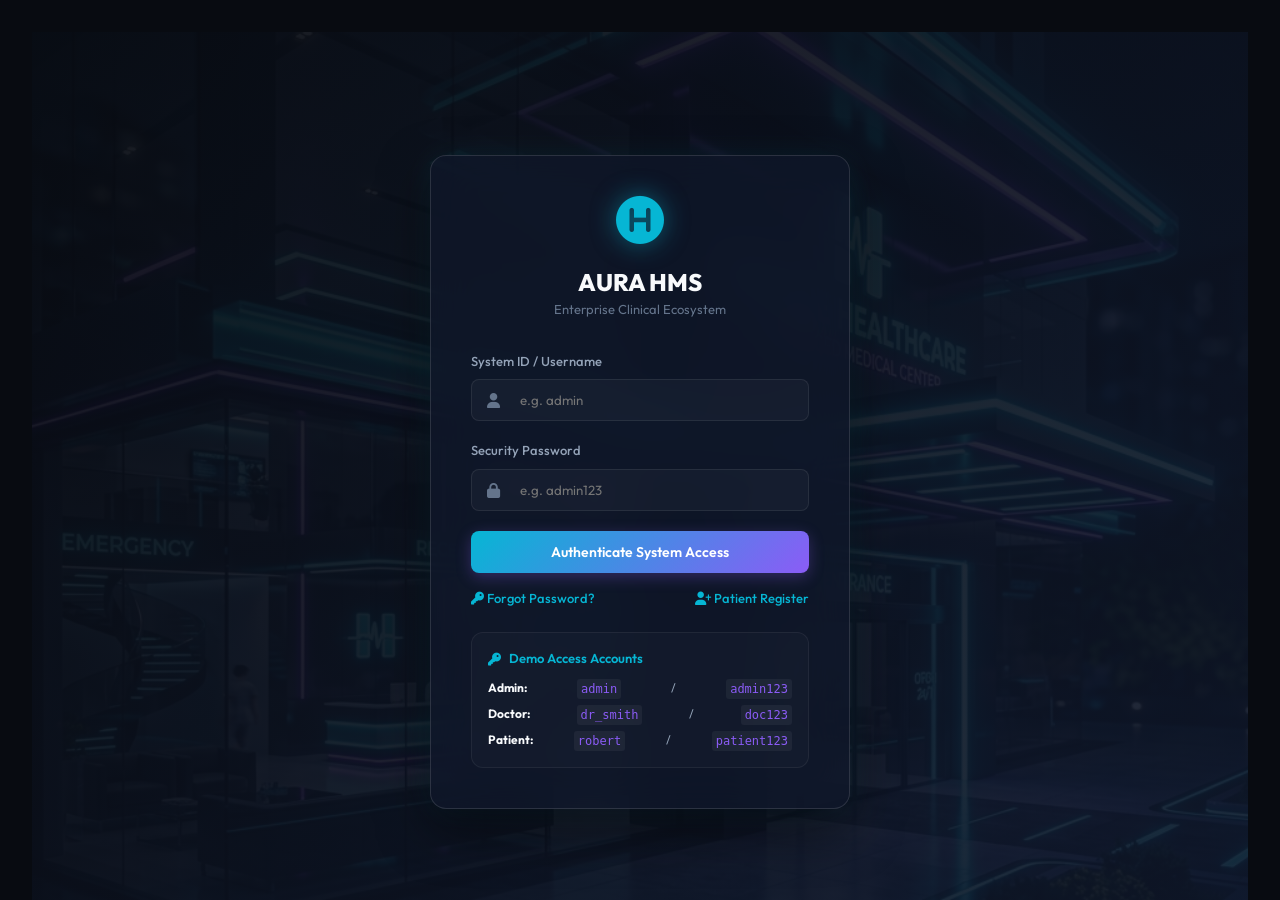
==== commit 8e00208f: ".added" ====
--- a/src/main/resources/static/index.html
+++ b/src/main/resources/static/index.html
@@ -166,7 +166,7 @@
             <div id="content-pane" class="content-pane">
                 
                 <!-- LOGIN SCREEN (Overlay View) -->
-                <div id="view-login" class="view-panel active-panel">
+                <div id="view-login" class="view-panel active-panel auth-view-panel">
                     <div class="login-wrapper">
                         <div class="login-card glass-panel glow-card">
                             <div class="login-logo">
@@ -217,7 +217,7 @@
                 </div>
 
                 <!-- FORGOT PASSWORD VIEW -->
-                <div id="view-forgot-password" class="view-panel hidden">
+                <div id="view-forgot-password" class="view-panel hidden auth-view-panel">
                     <div class="login-wrapper">
                         <div class="login-card glass-panel glow-card">
                             <div class="login-logo">
@@ -267,7 +267,7 @@
                 </div>
 
                 <!-- PATIENT REGISTRATION VIEW -->
-                <div id="view-patient-registration" class="view-panel hidden">
+                <div id="view-patient-registration" class="view-panel hidden auth-view-panel">
                     <div class="login-wrapper" style="max-width: 900px; padding: 20px 0; display:block; margin: 40px auto;">
                         <div class="login-card glass-panel glow-card" style="width: 100%; max-width: 850px; padding: 32px;">
                             <div class="login-logo" style="margin-bottom:24px;">
@@ -335,8 +335,14 @@
                                         </div>
 
                                         <div class="form-group">
-                                            <label>Profile Photo URL (Optional)</label>
-                                            <input type="url" id="self-photo" placeholder="e.g. https://example.com/photo.png">
+                                            <label>Profile Photo (File Upload or URL Link)</label>
+                                            <div style="display:flex; gap:10px;">
+                                                <input type="text" id="self-photo" placeholder="Paste image link URL or choose file..." style="flex:1;">
+                                                <label class="btn btn-secondary" style="margin:0; padding:10px 15px; display:inline-flex; align-items:center; cursor:pointer; font-size:13px;">
+                                                    <i class="fa-solid fa-upload"></i> Browse...
+                                                    <input type="file" id="self-photo-file-picker" accept="image/*" style="display:none;" onchange="handleFileSelect(this, 'self-photo')">
+                                                </label>
+                                            </div>
                                         </div>
                                         
                                         <h3 style="margin:20px 0 12px 0; font-size:15px; text-transform:uppercase; letter-spacing:0.5px; color:var(--neon-cyan)"><i class="fa-solid fa-location-dot"></i> Home Address</h3>
@@ -415,14 +421,35 @@
                                         </div>
                                         
                                         <h3 style="margin:20px 0 12px 0; font-size:15px; text-transform:uppercase; letter-spacing:0.5px; color:var(--neon-cyan)"><i class="fa-solid fa-id-card-clip"></i> Identity & Insurance</h3>
-                                        <div class="form-group" style="display:grid; grid-template-columns:1.2fr 0.8fr; gap:12px;">
-                                            <div>
-                                                <label>Aadhaar Number (12 Digit)</label>
-                                                <input type="text" id="self-aadhaar" required placeholder="e.g. 123456789012" pattern="\d{12}">
-                                            </div>
-                                            <div>
-                                                <label>PAN Card (Optional)</label>
-                                                <input type="text" id="self-pan" placeholder="ABCDE1234F">
+                                        
+                                        <!-- Hidden fallback inputs for password resets / backward DB compatibility -->
+                                        <input type="hidden" id="self-aadhaar" value="">
+                                        <input type="hidden" id="self-pan" value="">
+
+                                        <div class="form-group" style="display:grid; grid-template-columns:1fr 1fr; gap:12px;">
+                                            <div>
+                                                <label>Verification ID Type</label>
+                                                <select id="self-id-type" required>
+                                                    <option value="Aadhaar Card">Aadhaar Card</option>
+                                                    <option value="PAN Card">PAN Card</option>
+                                                    <option value="Passport">Passport</option>
+                                                    <option value="Voter ID">Voter ID Card</option>
+                                                </select>
+                                            </div>
+                                            <div>
+                                                <label>ID Card Number</label>
+                                                <input type="text" id="self-id-number" required placeholder="Enter ID card number">
+                                            </div>
+                                        </div>
+
+                                        <div class="form-group">
+                                            <label>ID Proof Image (File Upload or URL Link)</label>
+                                            <div style="display:flex; gap:10px;">
+                                                <input type="text" id="self-id-card-image" placeholder="Paste image link URL or choose file..." style="flex:1;">
+                                                <label class="btn btn-secondary" style="margin:0; padding:10px 15px; display:inline-flex; align-items:center; cursor:pointer; font-size:13px;">
+                                                    <i class="fa-solid fa-upload"></i> Browse...
+                                                    <input type="file" id="self-id-file-picker" accept="image/*" style="display:none;" onchange="handleFileSelect(this, 'self-id-card-image')">
+                                                </label>
                                             </div>
                                         </div>
                                         <div class="form-group">
@@ -724,18 +751,30 @@
                     
                     <div class="telemed-grid">
                         <div class="video-window glass-panel">
-                            <div class="video-container main-feed">
-                                <div class="video-label">Doctor Stream</div>
-                                <i class="fa-solid fa-user-md placeholder-video"></i>
-                            </div>
-                            <div class="video-container secondary-feed">
-                                <div class="video-label">Remote Patient (Elena Rostova)</div>
-                                <i class="fa-solid fa-user placeholder-video"></i>
-                            </div>
+                            <!-- Main Feed: Remote Patient simulation -->
+                            <div class="video-container main-feed" style="position:relative; background:#080b11;">
+                                <div class="video-label" id="telemed-patient-label" style="z-index: 10;">Remote Patient</div>
+                                <canvas id="telemed-remote-canvas" style="width:100%; height:100%; object-fit:cover; display:none; background:#080b11;"></canvas>
+                                <div id="telemed-remote-placeholder" style="display:flex; flex-direction:column; align-items:center; justify-content:center; width:100%; height:100%;">
+                                    <i class="fa-solid fa-user placeholder-video" style="font-size:52px; color:var(--neon-violet); margin-bottom:12px; filter: drop-shadow(0 0 10px rgba(139, 92, 246, 0.4));"></i>
+                                    <span style="font-size:13px; color:var(--text-secondary);">Waiting to connect remote stream...</span>
+                                </div>
+                            </div>
+                            
+                            <!-- Secondary Feed: Local Doctor webcam stream (PIP window) -->
+                            <div class="video-container secondary-feed" style="position:absolute; background:#050811; overflow:hidden; border:1px solid rgba(255,255,255,0.15);">
+                                <div class="video-label" style="z-index: 10;">Doctor Stream (You)</div>
+                                <video id="telemed-local-video" autoplay playsinline style="width:100%; height:100%; object-fit:cover; transform: scaleX(-1); display:none;"></video>
+                                <div id="telemed-local-placeholder" style="display:flex; flex-direction:column; align-items:center; justify-content:center; width:100%; height:100%;">
+                                    <i class="fa-solid fa-user-md placeholder-video" style="font-size:24px; color:var(--neon-cyan); margin-bottom:4px;"></i>
+                                    <span style="font-size:10px; color:var(--text-muted);">Camera is Off</span>
+                                </div>
+                            </div>
+                            
                             <div class="video-controls">
-                                <button class="video-action"><i class="fa-solid fa-microphone"></i></button>
-                                <button class="video-action"><i class="fa-solid fa-video"></i></button>
-                                <button class="video-action hangup"><i class="fa-solid fa-phone-slash"></i></button>
+                                <button class="video-action" id="telemed-mic-btn" onclick="toggleTelemedMic()"><i class="fa-solid fa-microphone"></i></button>
+                                <button class="video-action" id="telemed-video-btn" onclick="toggleTelemedVideo()"><i class="fa-solid fa-video"></i></button>
+                                <button class="video-action hangup" onclick="hangupTelemed()"><i class="fa-solid fa-phone-slash"></i></button>
                             </div>
                         </div>
                         <div class="chat-notes glass-panel">
@@ -878,30 +917,32 @@
                         <h2>Clinical Stock & Pharmacy Inventory</h2>
                         <p>Track stocks, category levels and replenish thresholds</p>
                     </div>
-                    
-                    <div class="glass-panel">
-                        <div class="section-actions">
-                            <button class="btn btn-primary" onclick="showAddInventoryForm()"><i class="fa-solid fa-plus"></i> Add Inventory Stock</button>
-                        </div>
-                        <div class="table-container">
-                            <table class="table" id="inventoryTable">
-                                <thead>
-                                    <tr>
-                                        <th>Code</th>
-                                        <th>Item Name</th>
-                                        <th>Category</th>
-                                        <th>Available Stock</th>
-                                        <th>Reorder Level</th>
-                                        <th>Unit Cost</th>
-                                        <th>Status Alert</th>
-                                        <th>Action</th>
-                                    </tr>
-                                </thead>
-                                <tbody>
-                                    <!-- Javascript insertion -->
-                                </tbody>
-                            </table>
-                        </div>
+
+                    <!-- E-Commerce Inventory Tools -->
+                    <div class="glass-panel" style="margin-bottom: 20px; padding: 16px; display: flex; align-items: center; justify-content: space-between; gap: 16px; flex-wrap: wrap;">
+                        <div class="search-bar" style="flex:1; width:auto; max-width: 400px; margin-bottom: 0;">
+                            <i class="fa-solid fa-magnifying-glass"></i>
+                            <input type="text" id="inventory-search-input" placeholder="Search clinical supplies or medicines..." oninput="handleInventorySearch()">
+                        </div>
+                        <button class="btn btn-primary" onclick="showAddInventoryForm()"><i class="fa-solid fa-plus"></i> Add Product Stock</button>
+                    </div>
+
+                    <!-- Category Tab Bar -->
+                    <div class="glass-panel" style="margin-bottom: 20px; padding: 10px 16px; display: flex; gap: 8px; overflow-x: auto;">
+                        <button class="btn btn-secondary btn-sm active-tab" onclick="filterInventoryItems('All')">All Products</button>
+                        <button class="btn btn-secondary btn-sm" onclick="filterInventoryItems('Tablets')">Tablets</button>
+                        <button class="btn btn-secondary btn-sm" onclick="filterInventoryItems('Capsules')">Capsules</button>
+                        <button class="btn btn-secondary btn-sm" onclick="filterInventoryItems('Syrups')">Syrups</button>
+                        <button class="btn btn-secondary btn-sm" onclick="filterInventoryItems('Injections')">Injections</button>
+                        <button class="btn btn-secondary btn-sm" onclick="filterInventoryItems('Creams')">Creams</button>
+                        <button class="btn btn-secondary btn-sm" onclick="filterInventoryItems('Medical Equipment')">Equipment</button>
+                        <button class="btn btn-secondary btn-sm" onclick="filterInventoryItems('Hospital Supplies')">Supplies</button>
+                        <button class="btn btn-secondary btn-sm" onclick="filterInventoryItems('Packages')">Health Packages</button>
+                    </div>
+
+                    <!-- Modern Product stock grid -->
+                    <div class="product-grid" id="inventory-products-grid">
+                        <!-- Product cards dynamically loaded here -->
                     </div>
                 </div>
 
@@ -1297,6 +1338,13 @@
                                         </tbody>
                                     </table>
                                 </div>
+                                <!-- Live Tracker Panel -->
+                                <div id="patient-order-tracker-container" class="hidden" style="margin-top:20px; border-top:1.5px dashed var(--border-color); padding-top:20px;">
+                                    <h4 style="font-size:13.5px; color:var(--neon-cyan); margin-bottom:16px;"><i class="fa-solid fa-truck-ramp-box"></i> Live Courier Tracking Timeline</h4>
+                                    <div class="order-tracker-timeline" id="patient-order-timeline">
+                                        <!-- Timelines will be injected dynamically -->
+                                    </div>
+                                </div>
                             </div>
                             
                             <div id="tab-bookings" class="patient-tab-content hidden">
@@ -1363,6 +1411,14 @@
                         <div style="position: absolute; bottom: 20px; left: 24px; text-shadow: 0 2px 10px rgba(0,0,0,0.8);">
                             <h3 style="font-family: var(--font-secondary); font-size: 19px; font-weight: 800; color: #fff; text-shadow: 0 0 10px rgba(16,185,129,0.5);">AURA MEDICAL DISPENSARY</h3>
                             <p style="font-size: 12px; color: var(--text-secondary); margin-top: 4px; font-weight: 500;">Procure Authenticated Life-Saving Drugs, Supplements, and Diagnostic Kits</p>
+                        </div>
+                    </div>
+
+                    <!-- E-Commerce Search Bar -->
+                    <div class="glass-panel" style="margin-bottom: 20px; padding: 12px 20px; display: flex; align-items: center; gap: 16px;">
+                        <div class="search-bar" style="flex:1; width:auto; max-width:100%;">
+                            <i class="fa-solid fa-magnifying-glass"></i>
+                            <input type="text" id="store-search-input" placeholder="Search medicines, healthcare packages, or equipment by name..." oninput="handleStoreSearch()">
                         </div>
                     </div>
                     
@@ -1521,6 +1577,166 @@
         </main>
     </div>
 
+    <!-- Full Screen Image Lightbox Modal -->
+    <div id="imageLightboxModal" class="hidden" style="position: fixed; top: 0; left: 0; width: 100vw; height: 100vh; background: rgba(8, 11, 17, 0.95); backdrop-filter: blur(10px); z-index: 9999; display: flex; align-items: center; justify-content: center; flex-direction: column;">
+        <button onclick="closeLightboxModal()" style="position: absolute; top: 30px; right: 30px; background: rgba(255,255,255,0.05); border: 1px solid var(--border-color); color: #fff; padding: 12px 16px; border-radius: 50%; font-size: 20px; cursor: pointer; transition: var(--transition);"><i class="fa-solid fa-xmark"></i></button>
+        <h3 id="lightboxTitle" style="color: var(--neon-cyan); margin-bottom: 20px; font-family: var(--font-secondary); font-weight:700;">ID Proof Preview</h3>
+        <img id="lightboxImage" src="" style="max-width: 85%; max-height: 75%; border-radius: 12px; border: 2px solid rgba(255,255,255,0.1); box-shadow: 0 0 40px rgba(0,0,0,0.8); object-fit: contain;">
+    </div>
+
+    <!-- Product Details Modal Overlay -->
+    <div id="productDetailsModal" class="hidden" style="position: fixed; top: 0; left: 0; width: 100vw; height: 100vh; background: rgba(8, 11, 17, 0.85); backdrop-filter: blur(16px); z-index: 9999; display: flex; align-items: center; justify-content: center; padding: 20px;">
+        <div class="glass-panel glow-card" style="width: 100%; max-width: 650px; padding: 32px; position: relative; max-height: 90vh; overflow-y: auto;">
+            <button onclick="closeProductDetailsModal()" style="position: absolute; top: 20px; right: 20px; background: rgba(255,255,255,0.05); border: 1px solid var(--border-color); color: #fff; width: 36px; height: 36px; border-radius: 50%; cursor: pointer; display: flex; align-items: center; justify-content: center; transition: var(--transition);"><i class="fa-solid fa-xmark"></i></button>
+            
+            <div style="display: flex; gap: 24px; margin-top: 10px; align-items: flex-start; flex-wrap: wrap;">
+                <div style="width: 200px; height: 200px; border-radius: 12px; overflow: hidden; border: 1px solid var(--border-color); flex-shrink: 0; background: #000; display: flex; align-items: center; justify-content: center;">
+                    <img id="detail-product-image" src="" style="width: 100%; height: 100%; object-fit: cover;">
+                </div>
+                <div style="flex: 1; min-width: 250px;">
+                    <span id="detail-product-cat" class="badge-cyan" style="font-size: 10px; font-weight: 700; padding: 2px 8px; border-radius: 4px; text-transform: uppercase;">CATEGORY</span>
+                    <h3 id="detail-product-name" style="font-size: 22px; font-weight: 800; color: #fff; margin: 8px 0 4px 0; font-family: var(--font-secondary);">Product Name</h3>
+                    <p id="detail-product-code" style="font-size: 11px; color: var(--text-muted); font-family: monospace;">CODE: MED-5000</p>
+                    <div style="margin: 12px 0; display: flex; align-items: baseline; gap: 8px;">
+                        <span id="detail-product-price" style="font-size: 24px; font-weight: 700; color: var(--neon-emerald);">$0.00</span>
+                        <span style="font-size: 12px; color: var(--text-muted)">per pack/unit</span>
+                    </div>
+                    <p id="detail-product-stock" style="font-size: 13px; color: var(--text-secondary); font-weight: 500;">Stock: 0 available</p>
+                </div>
+            </div>
+            
+            <div style="margin-top: 24px; border-top: 1px solid var(--border-color); padding-top: 20px;">
+                <h4 style="font-size: 13.5px; color: var(--neon-cyan); margin-bottom: 8px; text-transform: uppercase; letter-spacing: 0.5px;"><i class="fa-solid fa-file-medical"></i> Clinical Overview & Usage</h4>
+                <p id="detail-product-desc" style="font-size: 13.5px; color: var(--text-secondary); line-height: 1.6; margin-bottom: 16px;">Detailed description of the clinical uses, dosages, and medical applications.</p>
+                
+                <div style="display: grid; grid-template-columns: 1fr 1fr; gap: 16px; background: rgba(255,255,255,0.02); padding: 12px 16px; border-radius: 8px; border: 1px solid var(--border-color); font-size: 12.5px; margin-bottom: 24px;">
+                    <div><span style="color: var(--text-muted)">Expiry Date:</span> <strong id="detail-product-expiry">YYYY-MM-DD</strong></div>
+                    <div><span style="color: var(--text-muted)">Manufacturer:</span> <strong id="detail-product-supplier">Supplier Name</strong></div>
+                    <div><span style="color: var(--text-muted)">Storage Location:</span> <strong id="detail-product-location">Location</strong></div>
+                    <div><span style="color: var(--text-muted)">Regulatory Status:</span> <strong style="color: var(--neon-emerald)"><i class="fa-solid fa-circle-check"></i> FDA Approved</strong></div>
+                </div>
+                
+                <div style="display: flex; gap: 16px; align-items: center; justify-content: flex-end;">
+                    <div style="display: flex; align-items: center; gap: 8px;">
+                        <span style="font-size: 13px; color: var(--text-secondary);">Quantity:</span>
+                        <input type="number" id="detail-product-qty" value="1" min="1" class="product-qty-input" style="width: 60px; font-weight: 600;">
+                    </div>
+                    <button id="detail-product-buy-btn" class="btn btn-primary" style="padding: 12px 24px; display: inline-flex; align-items: center; gap: 8px; font-weight: 700;"><i class="fa-solid fa-cart-plus"></i> Add To Cart</button>
+                            <button id="detail-product-buy-btn" class="btn btn-primary" style="padding: 12px 24px; display: inline-flex; align-items: center; gap: 8px; font-weight: 700;"><i class="fa-solid fa-cart-plus"></i> Add To Cart</button>
+                </div>
+            </div>
+        </div>
+    </div>
+
+    <!-- Add Inventory Item Modal -->
+    <div id="addInventoryModal" class="hidden" style="position: fixed; top: 0; left: 0; width: 100vw; height: 100vh; background: rgba(8, 11, 17, 0.85); backdrop-filter: blur(16px); z-index: 9999; display: flex; align-items: center; justify-content: center; padding: 20px;">
+        <div class="glass-panel glow-card" style="width: 100%; max-width: 500px; padding: 32px; position: relative; max-height: 90vh; overflow-y: auto;">
+            <button onclick="closeAddInventoryModal()" style="position: absolute; top: 20px; right: 20px; background: rgba(255,255,255,0.05); border: 1px solid var(--border-color); color: #fff; width: 36px; height: 36px; border-radius: 50%; cursor: pointer; display: flex; align-items: center; justify-content: center;"><i class="fa-solid fa-xmark"></i></button>
+            <h3 style="font-size: 20px; font-weight: 800; color: #fff; margin-bottom: 20px; font-family: var(--font-secondary);"><i class="fa-solid fa-folder-plus"></i> Add New Product to Inventory</h3>
+            <form id="addInventoryForm" onsubmit="handleAddInventorySubmit(event)" style="display: flex; flex-direction: column; gap: 16px;">
+                <div style="display: grid; grid-template-columns: 1fr 1fr; gap: 16px;">
+                    <div class="form-group" style="margin-bottom:0;">
+                        <label style="font-size: 11px;">Item Name *</label>
+                        <input type="text" id="add-inv-name" required placeholder="e.g. Paracetamol 500mg" style="padding:8px; font-size:12.5px;">
+                    </div>
+                    <div class="form-group" style="margin-bottom:0;">
+                        <label style="font-size: 11px;">Category *</label>
+                        <select id="add-inv-category" required style="padding:8px; font-size:12.5px;">
+                            <option value="Tablets">Tablets</option>
+                            <option value="Capsules">Capsules</option>
+                            <option value="Syrups">Syrups</option>
+                            <option value="Injections">Injections</option>
+                            <option value="Creams">Creams</option>
+                            <option value="Eye Drops">Eye Drops</option>
+                            <option value="Ear Drops">Ear Drops</option>
+                            <option value="Medical Equipment">Medical Equipment</option>
+                            <option value="Hospital Supplies">Hospital Supplies</option>
+                            <option value="Packages">Packages</option>
+                        </select>
+                    </div>
+                </div>
+                <div style="display: grid; grid-template-columns: 1fr 1fr; gap: 16px;">
+                    <div class="form-group" style="margin-bottom:0;">
+                        <label style="font-size: 11px;">Initial Stock Qty *</label>
+                        <input type="number" id="add-inv-stock" required min="0" placeholder="e.g. 500" style="padding:8px; font-size:12.5px;">
+                    </div>
+                    <div class="form-group" style="margin-bottom:0;">
+                        <label style="font-size: 11px;">Reorder Threshold *</label>
+                        <input type="number" id="add-inv-reorder" required min="1" placeholder="e.g. 100" style="padding:8px; font-size:12.5px;">
+                    </div>
+                </div>
+                <div style="display: grid; grid-template-columns: 1fr 1fr; gap: 16px;">
+                    <div class="form-group" style="margin-bottom:0;">
+                        <label style="font-size: 11px;">Unit Selling Price ($) *</label>
+                        <input type="number" step="0.01" id="add-inv-price" required min="0.01" placeholder="e.g. 0.45" style="padding:8px; font-size:12.5px;">
+                    </div>
+                    <div class="form-group" style="margin-bottom:0;">
+                        <label style="font-size: 11px;">Storage Shelf Location *</label>
+                        <input type="text" id="add-inv-location" required placeholder="e.g. Cabinet A, Warehouse" style="padding:8px; font-size:12.5px;">
+                    </div>
+                </div>
+                <div class="form-group" style="margin-bottom:0;">
+                    <label style="font-size: 11px;">Supplier / Manufacturer</label>
+                    <input type="text" id="add-inv-supplier" placeholder="e.g. PharmaLabs Corp" style="padding:8px; font-size:12.5px;">
+                </div>
+                <div style="display: grid; grid-template-columns: 1fr 1fr; gap: 16px;">
+                    <div class="form-group" style="margin-bottom:0;">
+                        <label style="font-size: 11px;">Expiry Date</label>
+                        <input type="date" id="add-inv-expiry" style="padding:8px; font-size:12.5px;">
+                    </div>
+                    <div class="form-group" style="margin-bottom:0;">
+                        <label style="font-size: 11px;">Product Catalog Image URL</label>
+                        <input type="url" id="add-inv-image" placeholder="https://images.unsplash.com/... (optional)" style="padding:8px; font-size:12.5px;">
+                    </div>
+                </div>
+                <div class="form-group" style="margin-bottom:0;">
+                    <label style="font-size: 11px;">Clinical Description & Directions</label>
+                    <textarea id="add-inv-desc" style="height: 60px; padding:8px; font-size:12.5px;" placeholder="Clinical uses, side effects, active chemical compounds..."></textarea>
+                </div>
+                <button type="submit" class="btn btn-primary glow-btn" style="width: 100%; padding: 12px; margin-top: 8px; font-weight:700;"><i class="fa-solid fa-save"></i> Save Product to Inventory</button>
+            </form>
+        </div>
+    </div>
+
+    <!-- Adjust Inventory Stock Modal -->
+    <div id="adjustStockModal" class="hidden" style="position: fixed; top: 0; left: 0; width: 100vw; height: 100vh; background: rgba(8, 11, 17, 0.85); backdrop-filter: blur(16px); z-index: 9999; display: flex; align-items: center; justify-content: center; padding: 20px;">
+        <div class="glass-panel glow-card" style="width: 100%; max-width: 420px; padding: 32px; position: relative;">
+            <button onclick="closeAdjustStockModal()" style="position: absolute; top: 20px; right: 20px; background: rgba(255,255,255,0.05); border: 1px solid var(--border-color); color: #fff; width: 36px; height: 36px; border-radius: 50%; cursor: pointer; display: flex; align-items: center; justify-content: center;"><i class="fa-solid fa-xmark"></i></button>
+            <h3 style="font-size: 19px; font-weight: 800; color: #fff; margin-bottom: 20px; font-family: var(--font-secondary);"><i class="fa-solid fa-boxes-packing"></i> Adjust Inventory Levels</h3>
+            
+            <div style="display: flex; gap: 16px; margin-bottom: 20px; align-items: center;">
+                <img id="adjust-inv-img" src="" style="width: 60px; height: 60px; object-fit: cover; border-radius: 8px; border: 1px solid var(--border-color);">
+                <div>
+                    <h4 id="adjust-inv-name" style="color: #fff; font-size: 15px; font-weight: 700; margin-bottom: 2px;">Item Name</h4>
+                    <span id="adjust-inv-code" style="font-family: monospace; font-size: 12px; color: var(--text-muted);">CODE: INV-5000</span>
+                </div>
+            </div>
+
+            <form id="adjustStockForm" onsubmit="handleAdjustStockSubmit(event)" style="display: flex; flex-direction: column; gap: 16px;">
+                <input type="hidden" id="adjust-inv-id">
+                <div class="form-group" style="margin-bottom:0;">
+                    <label style="font-size: 11px;">Action Method</label>
+                    <select id="adjust-inv-action" onchange="handleAdjustActionChange()" style="font-weight: 600; padding:8px; font-size:12.5px;">
+                        <option value="add">Add Stock Units (Replenish)</option>
+                        <option value="sub">Subtract / Dispense Units</option>
+                        <option value="set">Over-Write Stock Level (Absolute)</option>
+                    </select>
+                </div>
+                <div style="display: grid; grid-template-columns: 1fr 1fr; gap: 16px;">
+                    <div class="form-group" style="margin-bottom:0;">
+                        <label style="font-size: 11px;">Current Stock Level</label>
+                        <input type="number" id="adjust-inv-current" readonly style="background: rgba(0,0,0,0.25); color: var(--text-secondary); padding:8px; font-size:12.5px;">
+                    </div>
+                    <div class="form-group" style="margin-bottom:0;">
+                        <label id="adjust-qty-label" style="font-size: 11px;">Quantity to Add</label>
+                        <input type="number" id="adjust-inv-qty" required min="1" value="100" style="padding:8px; font-size:12.5px;">
+                    </div>
+                </div>
+                <button type="submit" class="btn btn-primary glow-btn" style="width: 100%; padding: 12px; font-weight:700;"><i class="fa-solid fa-circle-check"></i> Commit Adjustment</button>
+            </form>
+        </div>
+    </div>
+
     <!-- JavaScript Bundle -->
     <script src="js/app.js"></script>
 </body>
--- a/src/main/resources/static/css/style.css
+++ b/src/main/resources/static/css/style.css
@@ -1485,3 +1485,170 @@
     padding-bottom: 6px;
 }
 
+/* Auth View Panel background override */
+.auth-view-panel {
+    background-image: linear-gradient(135deg, rgba(8, 11, 17, 0.94) 0%, rgba(15, 23, 42, 0.9) 100%), url('../images/hospital_bg.png') !important;
+    background-size: cover !important;
+    background-position: center !important;
+    background-attachment: fixed !important;
+    min-height: 100vh;
+    width: 100%;
+    display: flex;
+    align-items: center;
+    justify-content: center;
+    overflow-y: auto;
+    padding: 40px 20px;
+}
+
+/* Make authentication layouts look premium and centered over the background */
+.auth-view-panel .login-wrapper {
+    min-height: auto;
+    width: 100%;
+    margin: 0 auto;
+    display: flex;
+    align-items: center;
+    justify-content: center;
+}
+
+.auth-view-panel .login-card {
+    background: rgba(15, 23, 42, 0.75) !important;
+    backdrop-filter: blur(20px) !important;
+    border: 1px solid rgba(255, 255, 255, 0.12) !important;
+    box-shadow: 0 20px 50px rgba(0, 0, 0, 0.5), 0 0 30px rgba(6, 182, 212, 0.1) !important;
+}
+
+/* Roster approval row animations and styling */
+.approval-main-row {
+    transition: var(--transition);
+}
+
+.approval-main-row:hover {
+    background: rgba(6, 182, 212, 0.05) !important;
+}
+
+.approval-details-row {
+    animation: slideDown 0.25s ease-out;
+}
+
+@keyframes slideDown {
+    from {
+        opacity: 0;
+        transform: translateY(-8px);
+    }
+    to {
+        opacity: 1;
+        transform: translateY(0);
+    }
+}
+
+/* Live Order Courier Tracker Timeline */
+.order-tracker-timeline {
+    position: relative;
+    margin: 20px 0;
+    padding-left: 32px;
+    display: flex;
+    flex-direction: column;
+    gap: 24px;
+}
+
+.order-tracker-timeline::before {
+    content: '';
+    position: absolute;
+    left: 15px;
+    top: 10px;
+    bottom: 10px;
+    width: 2px;
+    background: rgba(255, 255, 255, 0.08);
+    z-index: 1;
+}
+
+.timeline-step {
+    position: relative;
+    display: flex;
+    align-items: center;
+    gap: 16px;
+    z-index: 2;
+}
+
+.timeline-icon {
+    width: 32px;
+    height: 32px;
+    border-radius: 50%;
+    background: #1e293b;
+    border: 2px solid var(--border-color);
+    display: flex;
+    align-items: center;
+    justify-content: center;
+    font-size: 13px;
+    color: var(--text-muted);
+    transition: all 0.3s ease;
+    margin-left: -32px; /* Pull into alignment with timeline line */
+}
+
+.timeline-info h5 {
+    font-size: 14px;
+    font-weight: 600;
+    color: var(--text-muted);
+    margin: 0;
+    transition: all 0.3s ease;
+}
+
+.timeline-info p {
+    font-size: 11.5px;
+    color: var(--text-muted);
+    margin: 2px 0 0 0;
+}
+
+/* Active State */
+.timeline-step-active .timeline-icon {
+    background: rgba(6, 182, 212, 0.15);
+    border-color: var(--neon-cyan);
+    color: var(--neon-cyan);
+    box-shadow: 0 0 12px rgba(6, 182, 212, 0.4);
+}
+
+.timeline-step-active .timeline-info h5 {
+    color: var(--neon-cyan);
+}
+
+.timeline-step-active .timeline-info p {
+    color: var(--text-secondary);
+}
+
+/* Completed State */
+.timeline-step-completed .timeline-icon {
+    background: rgba(16, 185, 129, 0.15);
+    border-color: var(--neon-emerald);
+    color: var(--neon-emerald);
+}
+
+.timeline-step-completed .timeline-info h5 {
+    color: #fff;
+}
+
+.timeline-step-completed .timeline-info p {
+    color: var(--text-muted);
+}
+
+/* Upcoming State */
+.timeline-step-upcoming .timeline-icon {
+    background: #0f172a;
+    border-color: rgba(255, 255, 255, 0.05);
+    color: rgba(255, 255, 255, 0.2);
+}
+
+/* Stock Progress Bar styling inside product card */
+.stock-progress-container {
+    width: 100%;
+    height: 6px;
+    background: rgba(255, 255, 255, 0.05);
+    border-radius: 3px;
+    overflow: hidden;
+    margin: 6px 0;
+}
+
+.stock-progress-bar {
+    height: 100%;
+    border-radius: 3px;
+    transition: width 0.4s ease;
+}
